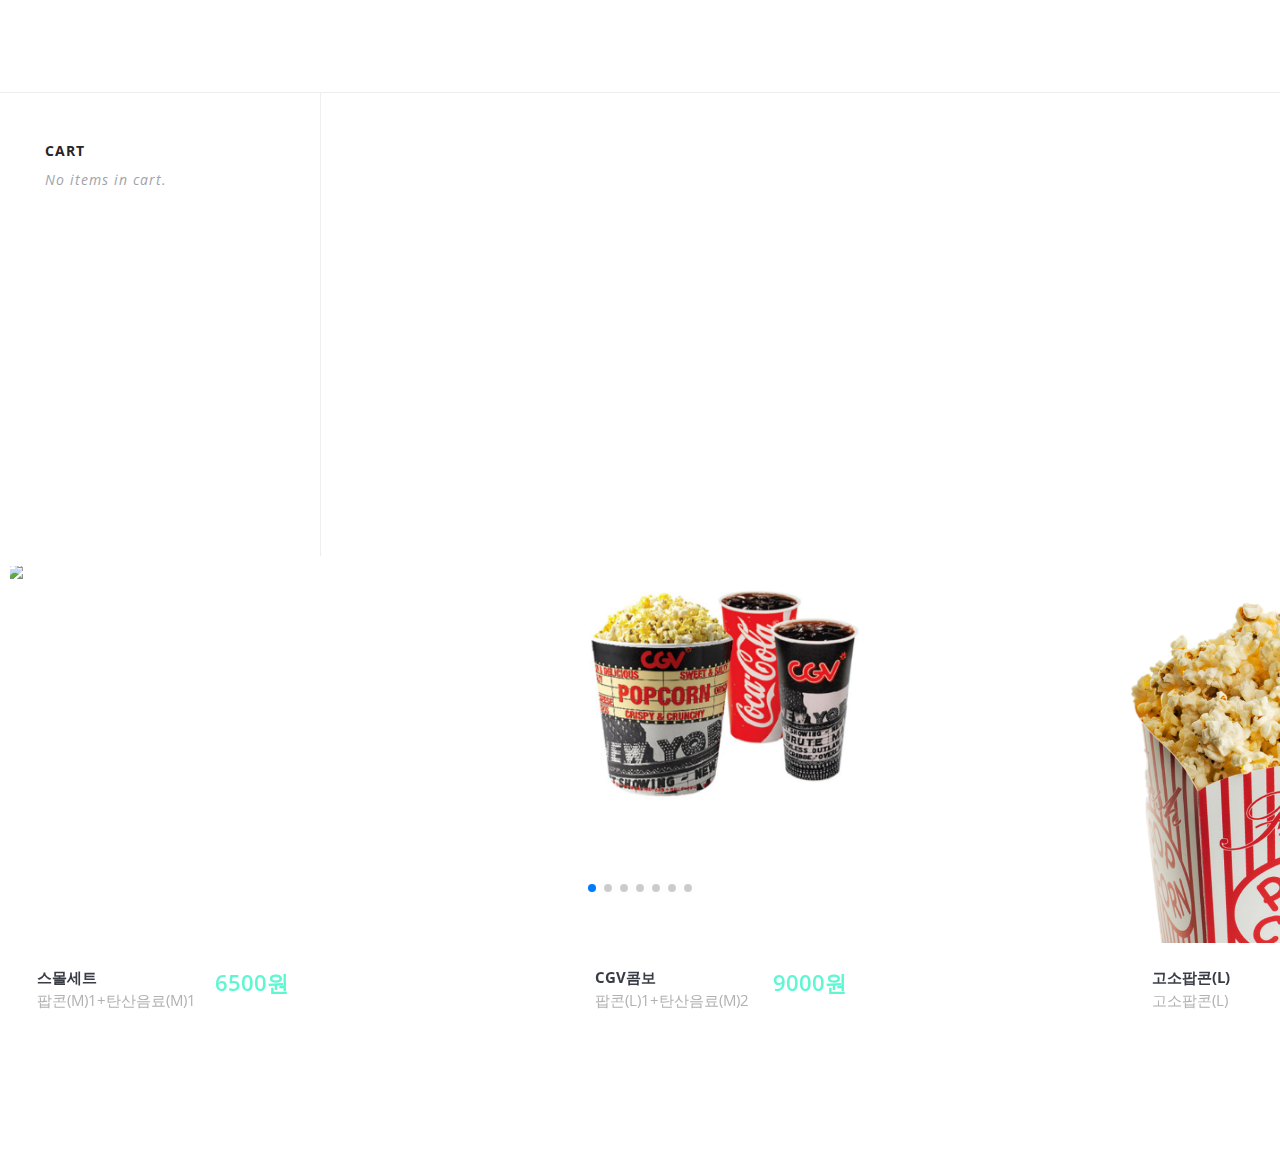
==== addTo.html @ 99742bc9 "no message" ====
<html lang="en">
<head>
    <meta charset="UTF-8">
    <meta http-equiv="X-UA-Compatible" content="IE=edge">
    <meta name="viewport" content="width=device-width, initial-scale=1.0">
    <title>Document</title>
    <script src="https://ajax.googleapis.com/ajax/libs/jquery/3.5.1/jquery.min.js"></script>
    <link rel="stylesheet" href="css/addTo.css">
    <script src="js/addTo.js"></script>
    <link
    rel="stylesheet"
    href="https://unpkg.com/swiper/swiper-bundle.min.css"
  />
  <link rel="stylesheet" href="css/modal.css">
  <link rel="stylesheet" href="css/tool.css">
  <link rel="stylesheet" href="css/test.css">
</head>
<body>
    
    <link href='https://fonts.googleapis.com/css?family=Open+Sans:400,600,700' rel='stylesheet' type='text/css'>
<div id="wrapper">
<div class="cart-icon-top">
</div>

<div class="cart-icon-bottom">
</div>





<div class="modal_open" id="checkout" >
    <div class="container">
        <div class="interior">
          <!-- <a class="btn" href="#open-modal">payment</a>     // 모달 -->
          <a class="btn" href="payment.php">payment</a>     
        </div>
      </div>
</div>



<div id="open-modal" class="modal-window">
    <div>
      <!-- <a href="#" title="Close" class="modal-close">Close</a> -->
        <!-- modal -->

        <!-- <div class="card">
            <img src="img/credit.png" width="250px" alt="">
             <div class="text">
               <div class="title">
                 확인 버튼을 누르면 결제가 완료됩니다
               </div>

               <div class="info">
                  상품정보, 가격정보 
            
               </div>
             </div>
     
             <div class="buttons">
                <a href="#" class="modal-close">Close</a>
               <div  class="button" OnClick="location.href ='index.html'">취소</div>
               <div class="button button-primary">확인</div>
             </div>
           </div>

           -->
        


      </div>
  </div>







<div id="header">	
	
</div>

<div id="sidebar">
	<h3>CART</h3>
    <div id="cart">
    	<span class="empty">No items in cart.</span>       
    </div>
    



    
   
</div>






<!-- <div id="grid-selector">
       <div id="grid-menu">
       	   View:
           <ul>           	   
               <li class="largeGrid"><a href=""></a></li>
               <li class="smallGrid"><a class="active" href=""></a></li>
           </ul>
       </div>
       
       Showing 1–9 of 48 results 
</div> -->



    <!-- Swiper -->
    <div class="swiper-container mySwiper">
        <div class="swiper-wrapper">
          <div class="swiper-slide">
              <!-- ////////////// -->
            <div class="product">
    	
                <div class="make3D">
                    <div class="product-front">
                        <div class="shadow"></div>
                        <img src="img/popcorn.png" alt="" />
                        <div class="image_overlay"></div>
                        <div class="add_to_cart">Add to cart</div>
                         
                        <div class="stats">        	
                            <div class="stats-container">
                                <span class="product_price">6500원</span>
                                <span class="product_name">스몰세트</span>    
                                <p>팝콘(M)1+탄산음료(M)1</p>                                            
                                <br>
                                <div class="product-options">
                                <strong>원산지</strong>
                                <span>옥수수: 미국산</span>
                              
                            </div>    
                                               
                            </div>                         
                        </div>
                    </div>
                    
                   
                </div>	
            </div>
          </div>

          <div class="swiper-slide">
            <div class="product">
    
                <div class="make3D">
                    <div class="product-front">
                        <div class="shadow"></div>
                        <img src="img/popcorn2.png" alt="" />
                        <div class="image_overlay"></div>
                        <div class="add_to_cart">Add to cart</div>
                        <!-- <div class="view_gallery">View gallery</div> -->
                        <div class="stats">        	
                            <div class="stats-container">
                                <span class="product_price">9000원</span>
                                <span class="product_name">CGV콤보</span>    
                                <p>팝콘(L)1+탄산음료(M)2</p>                                            
                                <br>
                            
                                <div class="product-options">
                                <strong>원산지</strong>
                                <span>옥수수: 미국산</span>
                                
                            </div>                       
                            </div>                         
                        </div>
                    </div>
                    
                 
                </div>	
            </div>
          </div>

          <div class="swiper-slide">
              
    <div class="product">
    
        <div class="make3D">        
            <div class="product-front">
                <div class="shadow"></div>
                <img src="img/popcorn3.png" alt="" />
                <div class="image_overlay"></div>
                <div class="add_to_cart">Add to cart</div>
                <!-- <div class="view_gallery">View gallery</div> -->
                <div class="stats">        	
                    <div class="stats-container">
                        <span class="product_price">5000원</span>
                        <span class="product_name">고소팝콘(L)</span>    
                        <p>고소팝콘(L)</p>                                            
                        <br>
                        <div class="product-options">
                        <strong>원산지</strong>
                        <span>옥수수: 미국산</span>
                      
                    </div>                       
                    </div>                         
                </div>
            </div>
            
             
        </div>	
    </div>
          </div>


          <div class="swiper-slide">
            <div class="product">
    
                <div class="make3D">        
                    <div class="product-front">
                        <div class="shadow"></div>
                        <img src="img/large.png" width="600px" alt="" />
                        <div class="image_overlay"></div>
                        <div class="add_to_cart">Add to cart</div>
                        <!-- <div class="view_gallery">View gallery</div> -->
                        <div class="stats">        	
                            <div class="stats-container">
                                <span class="product_price">5000원</span>
                                <span class="product_name">라지콤보</span>    
                                <p>고소팝콘(L)</p>                                            
                                <br>
                                <div class="product-options">
                                <strong>원산지</strong>
                                <span>옥수수: 미국산</span>
                              
                            </div>                       
                            </div>                         
                        </div>
                    </div>
                    
                     
                </div>	
            </div>
          </div>

          <div class="swiper-slide">
            <div class="product">
    
                <div class="make3D">        
                    <div class="product-front">
                        <div class="shadow"></div>
                        <img src="img/nacho.png" alt="" />
                        <div class="image_overlay"></div>
                        <div class="add_to_cart">Add to cart</div>
                        <!-- <div class="view_gallery">View gallery</div> -->
                        <div class="stats">        	
                            <div class="stats-container">
                                <span class="product_price">5000원</span>
                                <span class="product_name">칠리치즈나쵸</span>    
                                <p>고소팝콘(L)</p>                                            
                                <br>
                                <div class="product-options">
                                <strong>원산지</strong>
                                <span>옥수수: 미국산</span>
                              
                            </div>                       
                            </div>                         
                        </div>
                    </div>
                    
                     
                </div>	
            </div>
          </div>

          <div class="swiper-slide">
            <div class="product">
    
                <div class="make3D">        
                    <div class="product-front">
                        <div class="shadow"></div>
                        <img src="img/ika.png" alt="" />
                        <div class="image_overlay"></div>
                        <div class="add_to_cart">Add to cart</div>
                        <!-- <div class="view_gallery">View gallery</div> -->
                        <div class="stats">        	
                            <div class="stats-container">
                                <span class="product_price">5000원</span>
                                <span class="product_name">오징어</span>    
                                <p>고소팝콘(L)</p>                                            
                                <br>
                                <div class="product-options">
                                <strong>원산지</strong>
                                <span>옥수수: 미국산</span>
                              
                            </div>                       
                            </div>                         
                        </div>
                    </div>
                    
                     
                </div>	
            </div>
          </div>


          <div class="swiper-slide">

            <div class="product">
    
                <div class="make3D">        
                    <div class="product-front">
                        <div class="shadow"></div>
                        <img src="img/hotdog.png" alt="" />
                        <div class="image_overlay"></div>
                        <div class="add_to_cart">Add to cart</div>
                        <!-- <div class="view_gallery">View gallery</div> -->
                        <div class="stats">        	
                            <div class="stats-container">
                                <span class="product_price">5000원</span>
                                <span class="product_name">핫도그</span>    
                                <p>고소팝콘(L)</p>                                            
                                <br>
                                <div class="product-options">
                                <strong>원산지</strong>
                                <span>옥수수: 미국산</span>
                              
                            </div>                       
                            </div>                         
                        </div>
                    </div>
                    
                     
                </div>	
            </div>
          </div>





          <div class="swiper-slide">Slide 8</div>
          <div class="swiper-slide">Slide 9</div>
        </div>
        <div class="swiper-pagination"></div>
      </div>
  
      <!-- Swiper JS -->
      <script src="https://unpkg.com/swiper/swiper-bundle.min.js"></script>
  
      <!-- Initialize Swiper -->
      <script>
        var swiper = new Swiper(".mySwiper", {
          slidesPerView: 3,
          spaceBetween: 30,
          freeMode: true,
          pagination: {
            el: ".swiper-pagination",
            clickable: true,
          },
        });
      </script>



<!-- <script src="https://ajax.googleapis.com/ajax/libs/jquery/1.11.2/jquery.min.js"></script> -->
<!-- <script src="menu.js"></script> -->


</body>
</html>
---- css/addTo.css ----
/*	Reset & General
---------------------------------------------------------------------- */
* { margin: 0px; padding: 0px; }
body {
	font-family: "Open Sans", sans-serif; 
	overflow:hidden;	
}
#wrapper{
	overflow: hidden;
	height: 1153px;
	width: 1643px;
	background:#fff;
}
#header{
	height:92px; 
	/* background:#fff url("https://s3-us-west-2.amazonaws.com/s.cdpn.io/245657/header-icons.png") 1448px -2px no-repeat; */
	border-bottom:1px solid #eee;
}
#header ul{padding:33px 0 0 45px;}
#header li{
	list-style:none;
	float:left;
	margin-right:30px;	
}
#header li a{
	font-weight:700;
	color:#333;
	font-size:14px;	
	text-decoration:none;
	text-transform:uppercase;
	letter-spacing:1px;
}
#headerli a:hover{
	color:#000;
	cursor:pointer;
}
#grid-selector{
	height: 10px;
	width: 1291px;
	padding: 40px 0 40px 30px;
	float: left;
	color: #5d5f68;
	font-size: 14px;
}
#grid-menu{
	float:right;
	width:105px;
}
#grid-menu ul{
  width: 65px;
  float: right;
  position: relative;
  top: -1px;}
#grid-menu li{	 
	 float:right;
	 width:25px;
	 height:25px;
	 list-style:none;
}
#grid-menu li a{	 
  	 display:block;
	 width:25px;	
	 height:25px;
	 background: url("https://s3-us-west-2.amazonaws.com/s.cdpn.io/245657/grid-menu.png") 0 0  no-repeat;
}
#grid-menu li.smallGrid{margin-right:7px;}
#grid-menu li.smallGrid a{background-position:0 -33px;}
#grid-menu li.largeGrid a{background-position:-37px 0;}

#grid-menu li.smallGrid a.active{background-position:0 0;}
#grid-menu li.largeGrid a.active{background-position:-37px -33px;}
 

#grid{	
	width: 1335px;
	position: absolute;
	left: 340px;
	height: 1200px;
	top: 180px;
}
#sidebar{
	float:left;
	background:#fff;
	
	width:275px;	
	padding:13px 0 0 45px;
	height:450px;
	border-right:1px solid #eee;
}
#sidebar h3{
	color:#262626;
	text-transform:uppercase;
	font-size:14px;
	font-weight:700;
	padding:35px 0 10px 0;
	letter-spacing:1px;
	clear:both;
}
#cart{padding:0px;}
#cart .empty{
	font-style:italic;
	color:#a0a3ab;
	font-size:14px;
	letter-spacing:1px;	
}
#sidebar .checklist{
	padding:0;
}

.checklist ul li{	
	font-size:14px;
	font-weight:400;
	list-style:none;
	padding: 7px 0 7px 23px;
}
.checklist li span{
	float:left;
	width:11px;
	height:11px;
	margin-left:-23px;
	margin-top:4px;
	border: 1px solid #d1d3d7;
	position:relative;	
}
.sizes li span, .categories .sizes li{
	-webkit-transition: all 300ms ease-out;
	   -moz-transition: all 300ms ease-out;
	    -ms-transition: all 300ms ease-out;
	     -o-transition: all 300ms ease-out;
	        transition: all 300ms ease-out;
}
.checklist li a{
	color:#676a74;
	text-decoration:none;	
	-webkit-transition: all 300ms ease-out;
	   -moz-transition: all 300ms ease-out;
	    -ms-transition: all 300ms ease-out;
	     -o-transition: all 300ms ease-out;
	        transition: all 300ms ease-out;
}
.checklist li a:hover{	
	color:#222;
	-webkit-transition: all 300ms ease-out;
	   -moz-transition: all 300ms ease-out;
	    -ms-transition: all 300ms ease-out;
	     -o-transition: all 300ms ease-out;
	        transition: all 300ms ease-out;
}
.checklist a:hover span{ 	
	border-color:#a6aab3;	
}
.sizes a:hover span, .categories a:hover span{	
	border-color:#a6aab3;
	-webkit-transition: all 300ms ease-out;
	   -moz-transition: all 300ms ease-out;
	    -ms-transition: all 300ms ease-out;
	     -o-transition: all 300ms ease-out;
	        transition: all 300ms ease-out;
}
.checklist a span span{border:none;margin:0;float:none; position:absolute;top:0;left:0;}
.checklist a .x{
	display:block;
	width:0;	 
	height:2px;
	background:#5ff7d2;
	top:6px;
	left:2px;	
	-ms-transform: rotate(45deg); 
   	-webkit-transform: rotate(45deg); 
    transform: rotate(45deg);	
	-webkit-transition: all 50ms ease-out;
}
.checklist a .x.animate{
	width:4px;
	-webkit-transition: all 100ms ease-in;
	   -moz-transition: all 100ms ease-in;
	    -ms-transition: all 100ms ease-in;
	     -o-transition: all 100ms ease-in;
	        transition: all 100ms ease-in;
}
.checklist a .y{
	display:block;
	width:0px; 
	height:2px;
	background:#5ff7d2;
	top:4px;
	left:3px;	
	-ms-transform: rotate(13deg); 
   	-webkit-transform: rotate(135deg); 
    transform: rotate(135deg);	
	-webkit-transition: all 50ms ease-out;
}
.checklist a .y.animate{
	width:8px;
	-webkit-transition: all 100ms ease-out;
	   -moz-transition: all 100ms ease-out;
	    -ms-transition: all 100ms ease-out;
	     -o-transition: all 100ms ease-out;
	        transition: all 100ms ease-out;
}
.checklist .checked span{
	border-color:#8d939f;
}
.colors ul, .sizes ul{
	float:left; width:130px;	
}
.colors ul li{padding-left:21px;}
.colors a span{
	border:none;
	position:relative;
	border-radius:100%;
	background-color:#eae3d3;
	width:13px;
	height:13px;
	margin-left:-20px;
}
.colors a:hover span{
	width:15px;
	height:15px;
	margin-top:3px;
	margin-left:-21px;
}
#sidebar img{margin-top:6px;}

.product{
    position: relative;
    perspective: 800px;
    width:306px;
    height:471px;
    transform-style: preserve-3d;
    transition: transform 5s;
	float:left; 
	margin-right: 23px;
	-webkit-transition: width 500ms ease-in-out;
	   -moz-transition: width 500ms ease-in-out;
		-ms-transition: width 500ms ease-in-out;
		 -o-transition: width 500ms ease-in-out;
 		    transition: width 500ms ease-in-out;
}
.product-front img{width:100%;}
.product-front, .product-back{
	width:315px;
	height:480px;
	background:#fff;
	position:absolute;
	left:-5px;
	top:-5px;
	-webkit-transition: all 100ms ease-out; 
       -moz-transition: all 100ms ease-out; 
         -o-transition: all 100ms ease-out; 
            transition: all 100ms ease-out; 
}
.product-back{
	display:none;
	transform: rotateY( 180deg );
}
.make3D.animate .product-back,
.make3D.animate .product-front,
div.large .product-back{
	top:0px;
	left:0px;
	-webkit-transition: all 100ms ease-out; 
       -moz-transition: all 100ms ease-out; 
         -o-transition: all 100ms ease-out; 
            transition: all 100ms ease-out; 
}
.make3D{
	width:305px;
	height:470px;
	position:absolute;    
	top:10px;
	left:10px;	
	overflow:hidden;
    transform-style: preserve-3d;
	-webkit-transition:  100ms ease-out; 
       -moz-transition:  100ms ease-out; 
         -o-transition:  100ms ease-out; 
            transition:  100ms ease-out;
}
div.make3D.flip-10{
	 -webkit-transform: rotateY( -10deg );
         -moz-transform: rotateY( -10deg );
           -o-transform: rotateY( -10deg );
              transform: rotateY( -10deg );
			   transition:  50ms ease-out; 			
}
div.make3D.flip90{
	 -webkit-transform: rotateY( 90deg );
         -moz-transform: rotateY( 90deg );
           -o-transform: rotateY( 90deg );
              transform: rotateY( 90deg );
			   transition:  100ms ease-in; 			
}
div.make3D.flip190{
	 -webkit-transform: rotateY( 190deg );
         -moz-transform: rotateY( 190deg );
           -o-transform: rotateY( 190deg );
              transform: rotateY( 190deg );
			   transition:  100ms ease-out; 			
}
div.make3D.flip180{
	 -webkit-transform: rotateY( 180deg );
         -moz-transform: rotateY( 180deg );
           -o-transform: rotateY( 180deg );
              transform: rotateY( 180deg );
			   transition:  150ms ease-out; 			
}
.make3D.animate{
	top:5px;
	left:5px;
	width:315px;
	height:480px;
	box-shadow:0px 5px 31px -1px rgba(0, 0, 0, 0.15);
	-webkit-transition:  100ms ease-out; 
       -moz-transition:  100ms ease-out; 
         -o-transition:  100ms ease-out; 
            transition:  100ms ease-out; 
}
div.large .make3D{
	top:0;
	left:0;
	width:315px;
	height:480px;
	-webkit-transition:  300ms ease-out; 
       -moz-transition:  300ms ease-out; 
         -o-transition:  300ms ease-out; 
            transition:  300ms ease-out; 
}
.large div.make3D{box-shadow:0px 5px 31px -1px rgba(0, 0, 0, 0);}
.large div.flip-back{display:none;}
.stats-container{
	background:#fff;	
	position:absolute;
	top:382px;
	left:0;
	width: 252px;
	height: 300px;
	padding: 24px 40px 35px 32px;
	-webkit-transition: all 200ms ease-out; 
       -moz-transition: all 200ms ease-out; 
         -o-transition: all 200ms ease-out; 
            transition: all 200ms ease-out;
}
.make3D.animate .stats-container{
	top:265px;
	-webkit-transition: all 200ms ease-out; 
       -moz-transition: all 200ms ease-out; 
         -o-transition: all 200ms ease-out; 
            transition: all 200ms ease-out; 
}
.stats-container .product_name{
	font-size: 15px;
    color: #393c45;
    font-weight: 700;
}
.stats-container p{
	font-size:15px;
	color:#b1b1b3;	
	padding:2px 0 20px 0;
}
.stats-container .product_price{
	float:right;
	color:#5ff7d2;
	font-size:22px;
	font-weight:600;
}
.image_overlay{
	position:absolute;
	top:0;
	left:0; 
	width:100%;
	height:100%;
	background:#5ff7d2;
	opacity:0;	
}
.make3D.animate .image_overlay{
	opacity:0.7;	
	-webkit-transition: all 200ms ease-out; 
       -moz-transition: all 200ms ease-out; 
         -o-transition: all 200ms ease-out; 
            transition: all 200ms ease-out; 
}
.product-options{
	padding:0;
}
.product-options strong{
	font-weight:700;
	color:#393c45;
	font-size:14px;
}
.product-options span{	
	color:#969699;
	font-size:14px;
	display:block;
	margin-bottom:8px;
}
.add_to_cart{	
	position:absolute;
	top:80px;
	left:50%;
	width:152px;
	font-size:15px;
	margin-left:-78px;
	border:2px solid #fff;
	color:#fff;	
	text-align:center;
	text-transform:uppercase;
	font-weight:700;
	padding:10px 0;	
	opacity:0;
	-webkit-transition: all 200ms ease-out; 
       -moz-transition: all 200ms ease-out; 
         -o-transition: all 200ms ease-out; 
            transition: all 200ms ease-out; 
}
.add_to_cart:hover{	
	background:#fff;
	color:#5ff7d2;
	cursor:pointer;

}
.make3D.animate .add_to_cart{
	opacity:1;	
	-webkit-transition: all 200ms ease-out; 
       -moz-transition: all 200ms ease-out; 
         -o-transition: all 200ms ease-out; 
            transition: all 200ms ease-out; 		
}
.view_gallery{	
	position:absolute;
	top:144px;
	left:50%;
	width:152px;
	font-size:15px;
	margin-left:-78px;
	border:2px solid #fff;
	color:#fff;	
	text-align:center;
	text-transform:uppercase;
	font-weight:700;
	padding:10px 0;	
	opacity:0;
	-webkit-transition: all 200ms ease-out; 
       -moz-transition: all 200ms ease-out; 
         -o-transition: all 200ms ease-out; 
            transition: all 200ms ease-out; 
}
.view_gallery:hover{	
	background:#fff;
	color:#5ff7d2;
	cursor:pointer;

}
.make3D.animate .view_gallery{
	opacity:1;	
	-webkit-transition: all 200ms ease-out; 
       -moz-transition: all 200ms ease-out; 
         -o-transition: all 200ms ease-out; 
            transition: all 200ms ease-out; 		
}
div.colors div{
	margin-top:3px;
	width:15px; 
	height:15px; 	
	margin-right:5px;
	float:left;
}
div.colors div span{
	width:15px; 
	height:15px; 
	display:block;
	border-radius:50%;
}
div.colors div span:hover{
	width:17px;
	height:17px;
	margin:-1px 0 0 -1px;
}
div.c-blue span{background:#6e8cd5;}
div.c-red span{background:#f56060;}
div.c-green span{background:#44c28d;}
div.c-white span{
	background:#fff;
	width:14px;
	height:14px; 
	border:1px solid #e8e9eb;
}
div.shadow{
	width:335px;height:520px;
	opacity:0;
	position:absolute;
	top:0;
	left:0;
	z-index:3;
	display:none;
	background: -webkit-linear-gradient(left,rgba(0,0,0,0.1),rgba(0,0,0,0.2));
    background: -o-linear-gradient(right,rgba(0,0,0,0.1),rgba(0,0,0,0.2)); 
    background: -moz-linear-gradient(right,rgba(0,0,0,0.1),rgba(0,0,0,0.2)); 
    background: linear-gradient(to right, rgba(0,0,0,0.1), rgba(0,0,0,0.2)); 
}
.product-back div.shadow{
	z-index:10;
	opacity:1;
	background: -webkit-linear-gradient(left,rgba(0,0,0,0.2),rgba(0,0,0,0.1));
    background: -o-linear-gradient(right,rgba(0,0,0,0.2),rgba(0,0,0,0.1)); 
    background: -moz-linear-gradient(right,rgba(0,0,0,0.2),rgba(0,0,0,0.1)); 
    background: linear-gradient(to right, rgba(0,0,0,0.2), rgba(0,0,0,0.1)); 
}
.flip-back{
	position:absolute;
	top:20px;
	right:20px;
	width:30px;
	height:30px;
	cursor:pointer;
}
.cx, .cy{
	background:#d2d5dc;
	position:absolute;
	width:0px;
	top:15px;
	right:15px;
	height:3px;
	-webkit-transition: all 250ms ease-in-out;
	   -moz-transition: all 250ms ease-in-out;
		-ms-transition: all 250ms ease-in-out;
		 -o-transition: all 250ms ease-in-out;
			transition: all 250ms ease-in-out;
}
.flip-back:hover .cx, .flip-back:hover .cy{
	background:#979ca7;
	-webkit-transition: all 250ms ease-in-out;
	   -moz-transition: all 250ms ease-in-out;
		-ms-transition: all 250ms ease-in-out;
		 -o-transition: all 250ms ease-in-out;
			transition: all 250ms ease-in-out;
}
.cx.s1, .cy.s1{	
	right:0;	
	width:30px;	
	-webkit-transition: all 100ms ease-out;
	   -moz-transition: all 100ms ease-out;
		-ms-transition: all 100ms ease-out;
		 -o-transition: all 100ms ease-out;
			transition: all 100ms ease-out;
}
.cy.s2{	
	-ms-transform: rotate(50deg); 
	-webkit-transform: rotate(50deg); 
	transform: rotate(50deg);		 
	-webkit-transition: all 100ms ease-out;
	   -moz-transition: all 100ms ease-out;
		-ms-transition: all 100ms ease-out;
		 -o-transition: all 100ms ease-out;
			transition: all 100ms ease-out;
}
.cy.s3{	
	-ms-transform: rotate(45deg); 
	-webkit-transform: rotate(45deg); 
	transform: rotate(45deg);		 
	-webkit-transition: all 100ms ease-out;
	   -moz-transition: all 100ms ease-out;
		-ms-transition: all 100ms ease-out;
		 -o-transition: all 100ms ease-out;
			transition: all 100ms ease-out;
}
.cx.s1{	
	right:0;	
	width:30px;	
	-webkit-transition: all 100ms ease-out;
	   -moz-transition: all 100ms ease-out;
		-ms-transition: all 100ms ease-out;
		 -o-transition: all 100ms ease-out;
			transition: all 100ms ease-out;
}
.cx.s2{	
	-ms-transform: rotate(140deg); 
	-webkit-transform: rotate(140deg); 
	transform: rotate(140deg);		 
	-webkit-transition: all 100ms ease-out;
	   -moz-transition: all 100ms ease-out;
		-ms-transition: all 100ease-out;
		 -o-transition: all 100ms ease-out;
			transition: all 100ms ease-out;
}
.cx.s3{	
	-ms-transform: rotate(135deg); 
	-webkit-transform: rotate(135deg); 
	transform: rotate(135deg);		 
	-webkit-transition: all 100ease-out;
	   -moz-transition: all 100ms ease-out;
		-ms-transition: all 100ms ease-out;
		 -o-transition: all 100ms ease-out;
			transition: all 100ms ease-out;
}
.carousel{
	width:315px;
	height:500px;
	overflow:hidden;
	position:relative;
}
.carousel ul{
	position:absolute;
	top:0;
	left:0;
}
.carousel li{
	width:315px;
	height:500px;
	float:left;
	overflow:hidden;	
}
.carousel img{
	margin-top: -22px;
	width: 110%;
}
.arrows-perspective{
	width:315px;
	height:55px;
	position: absolute;
	top: 218px;
	transform-style: preserve-3d;
    transition: transform 5s;
	perspective: 335px;
}
.carouselPrev, .carouselNext{
	width: 50px;
	height: 55px;
	background: #ccc;
	position: absolute;	
	top:0;
	transition: all 200ms ease-out; 
	opacity:0.9;
	cursor:pointer;
}
.carouselNext{
	top:0;
	right: -26px;
	-webkit-transform: rotateY( -117deg );
         -moz-transform: rotateY( -117deg );
           -o-transform: rotateY( -117deg );
              transform: rotateY( -117deg );
			  transition: all 200ms ease-out; 			

}
.carouselNext.visible{
		right:0;
		opacity:0.8;
		background: #fff;
		-webkit-transform: rotateY( 0deg );
         -moz-transform: rotateY( 0deg );
           -o-transform: rotateY( 0deg );
              transform: rotateY( 0deg );
			  transition: all 200ms ease-out; 
}
.carouselPrev{		
	left:-26px;
	top:0;
	-webkit-transform: rotateY( 117deg );
         -moz-transform: rotateY( 117deg );
           -o-transform: rotateY( 117deg );
              transform: rotateY( 117deg );
			  transition: all 200ms ease-out; 

}
.carouselPrev.visible{
		left:0;
		opacity:0.8;
		background: #fff;
		-webkit-transform: rotateY( 0deg );
         -moz-transform: rotateY( 0deg );
           -o-transform: rotateY( 0deg );
              transform: rotateY( 0deg );
			  transition: all 200ms ease-out; 
}
.carousel .x, .carousel .y{
	height:2px;
	width:15px;
	background:#5ff7d2;
	position:absolute;
	top:31px;
	left:17px;
	-ms-transform: rotate(45deg); 
	-webkit-transform: rotate(45deg); 
	transform: rotate(45deg);	
}
.carousel .x{
	-ms-transform: rotate(135deg); 	
	-webkit-transform: rotate(135deg); 
	transform: rotate(135deg);		
	top:21px;
}
.carousel .carouselNext .x{
	-ms-transform: rotate(45deg); 	
	-webkit-transform: rotate(45deg); 
	transform: rotate(45deg);		
}
.carousel .carouselNext .y{
	-ms-transform: rotate(135deg); 	
	-webkit-transform: rotate(135deg); 
	transform: rotate(135deg);		
}
div.floating-cart{
	position:absolute;
	top:0;
	left:0; 
	width:315px;	
	height:480px;
	background:#fff;
	z-index:200;
	overflow:hidden;
	box-shadow:0px 5px 31px -1px rgba(0, 0, 0, 0.15);
	display:none;
}

div.floating-cart .stats-container{display:none;}
div.floating-cart .product-front{width:100%; top:0; left:0;}
div.floating-cart.moveToCart{
	left: 75px !important;
	top: 55px !important;
	width: 47px;
	height: 47px;	
	-webkit-transition: all 800ms ease-in-out;
	   -moz-transition: all 800ms ease-in-out;
		-ms-transition: all 800ms ease-in-out;
		 -o-transition: all 800ms ease-in-out;
 		    transition: all 800ms ease-in-out; 
}
body.MakeFloatingCart div.floating-cart.moveToCart{	
	left: 90px !important;
	top: 140px !important;
	width: 21px;
	height: 22px;
	box-shadow:0px 5px 31px -1px rgba(0, 0, 0, 0);
	-webkit-transition: all 200ms ease-out;
	   -moz-transition: all 200ms ease-out;
		-ms-transition: all 200ms ease-out;
		 -o-transition: all 200ms ease-out;
 		    transition: all 200ms ease-out;
}
div.cart-icon-top{
	position:absolute;
	background:#fff url("https://s3-us-west-2.amazonaws.com/s.cdpn.io/245657/cart.png") 0 -3px no-repeat;
	margin:0;
	width:21px;
	height:3px;
	z-index:1;
	top: 140px;
	left: 90px;
}
div.cart-icon-bottom{
	position:absolute;
	background:#fff url("https://s3-us-west-2.amazonaws.com/s.cdpn.io/245657/cart.png") 0 -3px no-repeat;
	margin:0;
	width:21px;
	height:19px;
	z-index:1;
	top: 143px;
	left: 90px;
}
body.MakeFloatingCart div.cart-icon-top{z-index:30;}
body.MakeFloatingCart div.cart-icon-bottom{z-index:300;}	
.cart-item{	
	padding: 11px 0 5px 110px;
	height: 62px;
	width: 210px;
	margin-left: -45px;
	position:relative;
	background:#fff;
	-webkit-transition: all 1000ms ease-out;
	   -moz-transition: all 1000ms ease-out;
		-ms-transition: all 1000ms ease-out;
		 -o-transition: all 1000ms ease-out;
 		    transition: all 1000ms ease-out;
}
.cart-item.flash{background:#fffeb0;}
.cart-item-border{
	position:absolute;
	bottom:0;
	left:45px;
	background:#edeff0;
	height: 1px;
	width: 230px;
}
.cart-item .img-wrap{
	width:50px; 
	height:50px; 
	overflow:hidden;
	border:1px solid #edeff0;
	float:left;
	margin-left:-65px;	
}
.cart-item img{width:100%; position:relative;top:-10px;}
.cart-item strong{color:#5ff7d2; font-size:16px;}
.cart-item span{
	color: #393c45;
    display: block;
    font-size: 14px;
 }

.cart-item .delete-item{
	background:url("https://s3-us-west-2.amazonaws.com/s.cdpn.io/245657/delete-item.png") 0 0 no-repeat;
	width:15px;
	height:15px;
	float:right;
	margin-right:18px;
	display:none;
}
.cart-item:hover .delete-item{display:block;cursor:pointer}


#info{
	position: absolute;
	top: 20px;
	left: 676px;
	text-align: center;
	width: 413px;

}
#info p{font-size:15px; padding:3px;color:#b1b1b3}
#info a{text-decoration:none;} 
#checkout{
	border: 2px solid;
	font-size: 13px;
	font-weight: 700;
	padding: 3px 9px;
	position: absolute;
	top: 137px;
	left: 181px;
	/* color: #5ff7d2; */
	display:none;
}

.product.large{
	width:639px;
	margin-bottom:25px;
	overflow:hidden;
	-webkit-transition: all 500ms ease-in-out;
	   -moz-transition: all 500ms ease-in-out;
		-ms-transition: all 500ms ease-in-out;
		 -o-transition: all 500ms ease-in-out;
 		    transition: all 500ms ease-in-out;
}




/* ---------------- */
.floating-image-large{
	position:absolute;
	top:0;
	left:0;
	width:100%;
}
.info-large{
	  display:none;
	  position: absolute;
	  top: 0;
	  left: 0px;
	  padding: 42px;
	  width: 245px;
	  height: 395px;
	  -webkit-transition: all 500ms ease-out;
	   -moz-transition: all 300ms ease-out;
		-ms-transition: all 300ms ease-out;
		 -o-transition: all 300ms ease-out;
 		    transition: all 300ms ease-out;
}
.large .info-large{
	left: 310px;
	-webkit-transition: all 300ms ease-out;
	   -moz-transition: all 300ms ease-out;
		-ms-transition: all 300ms ease-out;
		 -o-transition: all 300ms ease-out;
 		    transition: all 300ms ease-out;
}

.info-large h4{
	text-transform:uppercase;
	font-size:28px;
	color:#000;
	font-weight:400;
	padding:0;
}
div.sku{
	  font-weight: 700;
	  color: #d0d0d0;
	  font-size: 12px;
	  padding-top: 11px;
}
div.sku strong{
	color:#000;
}
.price-big{
	font-size: 34px;
    font-weight: 600;
    color: #5ff7d2;
    margin-top: 21px;
}
.price-big span{
	color:#d0d0d0;
	font-weight:400;
	text-decoration:line-through;
}

.add-cart-large{
	  border: 3px solid #000;
	  font-size: 17px;
	  background: #fff;
	  text-transform: uppercase;
	  font-weight: 700;
	  padding: 10px;
	  font-family: "Open Sans", sans-serif;
	  width: 246px;
	  margin-top: 38px;	
	  -webkit-transition: all 200ms ease-out;
	   -moz-transition: all 200ms ease-out;
		-ms-transition: all 200ms ease-out;
		 -o-transition: all 200ms ease-out;
 		    transition: all 200ms ease-out;
}
.add-cart-large:hover{
	color: #5ff7d2;
	border-color:#5ff7d2;
	-webkit-transition: all 200ms ease-out;
	   -moz-transition: all 200ms ease-out;
		-ms-transition: all 200ms ease-out;
		 -o-transition: all 200ms ease-out;
 		    transition: all 200ms ease-out;
			cursor:pointer;
}
.info-large h3{
    letter-spacing: 1px;
    color: #262626;
    text-transform: uppercase;
    font-size: 14px;
	clear:left;
	margin-top:20px;
    font-weight: 700;
	margin-bottom:3px;
}


.colors-large{
	margin-bottom:38px;
}
.colors-large li{
	float:left;
	list-style:none;
	margin-right:7px;
	width:16px;
	height:16px;
}
.colors-large li a{
	float:left;
	width:16px;
	height:16px;
	border-radius:50%;
}
.colors-large li a:hover{
	width:19px;
	height:19px;
	position:relative;
	top:-1px;
	left:-1px;
}

.sizes-large{
}
.sizes-large span{
	font-weight:600;
	color:#b0b0b0;
}
.sizes-large span:hover{color:#000;cursor:pointer;}

.product.large:hover{
	box-shadow:0px 5px 31px -1px rgba(0, 0, 0, 0.15);	
}
---- css/modal.css ----
.modal-window {
  position: fixed;
  /* background-color: rgba(255, 255, 255, 0.25); */
  top: 0;
  right: 0; 
  bottom: 0;
  left: 0;
  z-index: 999;
  visibility: hidden;
  opacity: 0;
  pointer-events: none;
  -webkit-transition: all 0.3s;
  transition: all 0.3s;
}

.modal-window:target {
  visibility: visible;
  opacity: 1;
  pointer-events: auto;
}


/* ///////////////////////////////////////////////// */
.modal-window > div {    
  
  width: 400px;
  position: absolute;
  top: 50%;
  left: 50%;
  -webkit-transform: translate(-50%, -50%);
          transform: translate(-50%, -50%);
  /* border: 3px solid; */

  /* padding: 9em; */
  /* background: linen; */
  
}

.modal-window header {
  font-weight: bold;
}

.modal-window h1 {
  font-size: 150%;
  margin: 0 0 15px;
}

.modal-close {
  color: #aaa;
  line-height: 50px;
  font-size: 120%;
  position: absolute;
  right: 0;
  text-align: center;
  top: 0;
  width: 70px;
  text-decoration: none;
}

.modal-close:hover {
  color: black;
}

/* Demo Styles */
/* html,
body {
  height: 100%;
} */

/* html {
  font-size: 18px;
  line-height: 1.4;
} */

/* body {
  font-family: apple-system, BlinkMacSystemFont, "Segoe UI", Roboto,
 Oxygen-Sans, Ubuntu, Cantarell, "Helvetica Neue", sans-serif;
  font-weight: 600;
  background-image: -webkit-gradient(linear, left top, right top, color-stop(0, #7f53ac), to(#657ced));
  background-image: linear-gradient(to right, #7f53ac 0, #657ced 100%);
  color: black;
} */

a {
  color: inherit;
}

/* .container {
  display: -ms-grid;
  display: grid;
  -webkit-box-pack: center;
      -ms-flex-pack: center;
          justify-content: center;
  -webkit-box-align: center;
      -ms-flex-align: center;
          align-items: center;
  height: 3vh;
} */

/* .modal-window > div {
  border-radius: 1rem;
}

.modal-window div:not(:last-of-type) {
  margin-bottom: 15px;
} */

.btn {
  background-color: white;
  /* padding: 1em 1.5em; */
  border-radius: 1rem;
  text-decoration: none;
}

.btn i {
  padding-right: 0.3em;
}
---- css/tool.css ----
@import url("https://fonts.googleapis.com/css2?family=Source+Sans+Pro:wght@400;700&display=swap");

.card {
  align-items: center;
  background-color: #fff;
  border-radius: 20px;
  box-shadow: 0 0.4px 3.6px rgba(0, 0, 0, 0.004),
    0 1px 8.5px rgba(0, 0, 0, 0.01), 0 1.9px 15.7px rgba(0, 0, 0, 0.019),
    0 3.4px 28.2px rgba(0, 0, 0, 0.03), 0 6.3px 54.4px rgba(0, 0, 0, 0.047),
    0 15px 137px rgba(0, 0, 0, 0.07);
  display: flex;
  flex-direction: column;
  position: relative;
  /* width: 336px; */
}
.top {
  background-color: #eee;
  border-radius: 20px;
  margin: 16px 0;
  width: 260px;
}
.text {
  box-sizing: border-box;
  padding: 0 20px 20px;
  width: 100%;
}
.title {
  align-items: center;
  display: flex;
  font-size: 20px;
  font-weight: bold;
  margin-bottom: 4px;
  position: relative;
}
.tooltip {
  font-size: 16px;
  font-weight: normal;
  margin-top: 2px;
  position: relative;
}
.tooltip:hover {
  cursor: help;
}
.tooltip-spacing {
  height: 20px;
  margin: 8px;
  position: relative;
  width: 20px;
}
.tooltip-bg1 {
  background-color: #000;
  border-radius: 10px;
  content: " ";
  display: flex;
  height: 20px;
  position: absolute;
  top: 0;
  width: 20px;
}
.tooltip-bg2 {
  background-color: #fff;
  border-radius: 8px;
  content: " ";
  display: flex;
  height: 16px;
  left: 2px;
  position: absolute;
  top: 2px;
  width: 16px;
}
.tooltip-text {
  font-size: 14px;
  font-weight: bold;
  line-height: 20px;
  position: relative;
  text-align: center;
  width: 20px;
}
.info {
  color: #64686b;
}
.popup-bg {
  filter: drop-shadow(0 3px 6px rgba(0, 0, 0, 0.16))
    drop-shadow(0 3px 6px rgba(0, 0, 0, 0.23));
  position: absolute;
  top: -126px;
}
.popup-outline {
  position: absolute;
  top: -126px;
}
.popup-text {
  border-radius: 12px;
  box-sizing: border-box;
  color: #fff;
  font-size: 16px;
  font-weight: normal;
  left: 8px;
  opacity: 0;
  padding: 12px 16px;
  position: absolute;
  top: -117px;
  transition: opacity 240ms 120ms cubic-bezier(0.4, 0, 0.2, 1);
  width: 292px;
}
.tooltip:hover ~ .popup-text {
  display: block;
}
.popup-bg {
  opacity: 0;
  transition: opacity 240ms 120ms cubic-bezier(0.4, 0, 0.2, 1);
}
.popup-outline-left {
  stroke-dasharray: 0 426px;
  stroke-dashoffset: 1px;
  transition: stroke-dasharray 300ms cubic-bezier(0.4, 0, 0.2, 1);
}
.popup-outline-right {
  stroke-dasharray: 352px 352px;
  stroke-dashoffset: -352px;
  transition: stroke-dashoffset 300ms cubic-bezier(0.4, 0, 0.2, 1);
}
.tooltip:hover ~ .popup-text {
  opacity: 1;
}
.tooltip:hover ~ .popup-bg {
  opacity: 1;
  transition: opacity 240ms 120ms cubic-bezier(0.4, 0, 0.2, 1);
}
.tooltip:hover ~ .popup-outline .popup-outline-left {
  stroke-dasharray: 426px 426px;
  transition: stroke-dasharray 300ms cubic-bezier(0.4, 0, 0.2, 1);
}
.tooltip:hover ~ .popup-outline .popup-outline-right {
  stroke-dashoffset: 0;
  transition: stroke-dashoffset 300ms cubic-bezier(0.4, 0, 0.2, 1);
}

.buttons {
  display: flex;
  margin-top: 8px;
  width: 100%;
}
.button {
  align-items: center;
  background: #edf1f7;
  border-radius: 10px;
  cursor: pointer;
  display: flex;
  height: 50px;
  justify-content: center;
  margin: 0 5px 28px 20px;
  width: 100%;
}

.button:last-child {
  margin: 0 20px 20px 5px;
}

.button-primary {
  background-color: #0060f6;
  color: #fff;
}
---- css/test.css ----
body {
  background: #eee;
  margin: 0;
  padding: 0;
  overflow-x: hidden;
}

.clearfix {
  content: "";
  display: table;
  clear: both;
}

#site-header, #site-footer {
  background: #fff;
}

#site-footer {
  margin: 30px 0 0 0;
}

#site-footer {
  padding: 40px;
}

#site-footer h1 {
  background: #fcfcfc;
  border: 1px solid #ccc;
  border-style: none none solid none;
  font-size: 28px;
  font-weight: 300;
  margin: -50px 0 7px -40px;

  text-align: center;
}

.left {
  float: left;
}

.right {
  float: right;
}
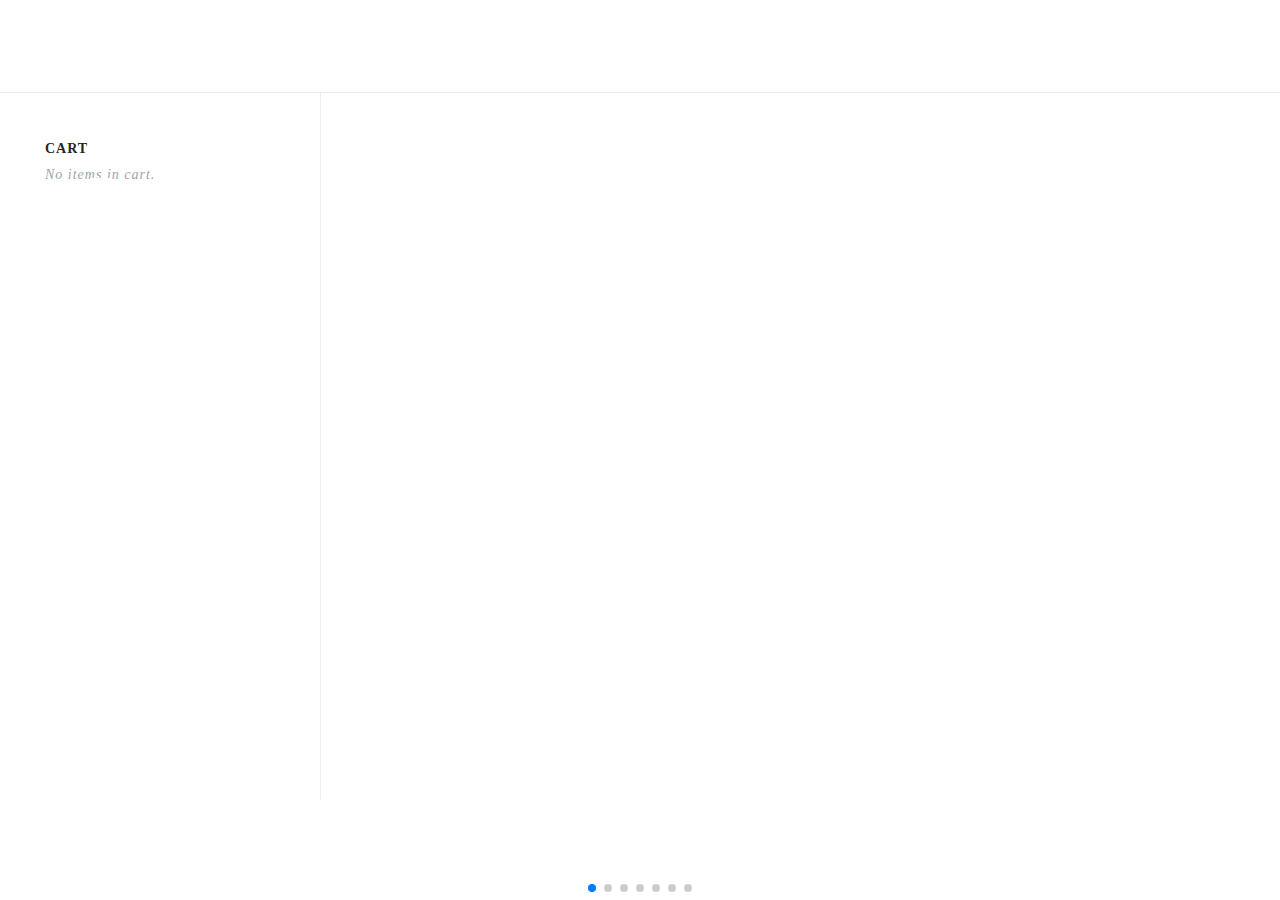
==== commit 40434402: "no message" ====
--- a/addTo.html
+++ b/addTo.html
@@ -13,7 +13,7 @@
   />
   <link rel="stylesheet" href="css/modal.css">
   <link rel="stylesheet" href="css/tool.css">
-  <link rel="stylesheet" href="css/test.css">
+  
 </head>
 <body>
     
@@ -28,12 +28,10 @@
 
 
 
-
 <div class="modal_open" id="checkout" >
     <div class="container">
         <div class="interior">
-          <!-- <a class="btn" href="#open-modal">payment</a>     // 모달 -->
-          <a class="btn" href="payment.php">payment</a>     
+          <a class="btn" href="#open-modal">payment</a>
         </div>
       </div>
 </div>
@@ -45,7 +43,7 @@
       <!-- <a href="#" title="Close" class="modal-close">Close</a> -->
         <!-- modal -->
 
-        <!-- <div class="card">
+        <div class="card">
             <img src="img/credit.png" width="250px" alt="">
              <div class="text">
                <div class="title">
@@ -65,7 +63,7 @@
              </div>
            </div>
 
-           -->
+          
         
 
 
@@ -88,17 +86,10 @@
     	<span class="empty">No items in cart.</span>       
     </div>
     
-
-
-
+    
     
    
 </div>
-
-
-
-
-
 
 <!-- <div id="grid-selector">
        <div id="grid-menu">
--- a/css/addTo.css
+++ b/css/addTo.css
@@ -2,12 +2,11 @@
 ---------------------------------------------------------------------- */
 * { margin: 0px; padding: 0px; }
 body {
-	font-family: "Open Sans", sans-serif; 
-	overflow:hidden;	
+	overflow-x: hidden;
 }
 #wrapper{
 	overflow: hidden;
-	height: 1153px;
+	height: 800px;
 	width: 1643px;
 	background:#fff;
 }
@@ -61,7 +60,7 @@
   	 display:block;
 	 width:25px;	
 	 height:25px;
-	 background: url("https://s3-us-west-2.amazonaws.com/s.cdpn.io/245657/grid-menu.png") 0 0  no-repeat;
+	 /* background: url("https://s3-us-west-2.amazonaws.com/s.cdpn.io/245657/grid-menu.png") 0 0  no-repeat; */
 }
 #grid-menu li.smallGrid{margin-right:7px;}
 #grid-menu li.smallGrid a{background-position:0 -33px;}
@@ -81,10 +80,9 @@
 #sidebar{
 	float:left;
 	background:#fff;
-	
 	width:275px;	
 	padding:13px 0 0 45px;
-	height:450px;
+	height:1400px;
 	border-right:1px solid #eee;
 }
 #sidebar h3{
@@ -741,7 +739,7 @@
 div.cart-icon-top{
 	position:absolute;
 	background:#fff url("https://s3-us-west-2.amazonaws.com/s.cdpn.io/245657/cart.png") 0 -3px no-repeat;
-	margin:0;
+	margin-top:3%;
 	width:21px;
 	height:3px;
 	z-index:1;
@@ -751,7 +749,7 @@
 div.cart-icon-bottom{
 	position:absolute;
 	background:#fff url("https://s3-us-west-2.amazonaws.com/s.cdpn.io/245657/cart.png") 0 -3px no-repeat;
-	margin:0;
+	margin-top:3%;
 	width:21px;
 	height:19px;
 	z-index:1;
@@ -819,17 +817,20 @@
 }
 #info p{font-size:15px; padding:3px;color:#b1b1b3}
 #info a{text-decoration:none;} 
+
 #checkout{
-	border: 2px solid;
+	/* border: 2px solid; */
 	font-size: 13px;
 	font-weight: 700;
 	padding: 3px 9px;
 	position: absolute;
-	top: 137px;
+	top: 100px;
 	left: 181px;
 	/* color: #5ff7d2; */
 	display:none;
-}
+	margin-top: 3%;
+}
+
 
 .product.large{
 	width:639px;
@@ -975,4 +976,150 @@
 
 .product.large:hover{
 	box-shadow:0px 5px 31px -1px rgba(0, 0, 0, 0.15);	
-}+}
+
+/* 사설 */
+.con {
+	width: 90vw;
+	height: 90vh;
+	text-align: center;
+}
+
+.hd {
+	text-align: center;
+	background-color: black;
+	font-size: 40px;
+	height: 150px;
+	width: auto;
+	background-size: cover;
+}
+
+.vid {
+	margin-left: 5%;
+	height: 100%;
+	width: 100%;
+	/* position: absolute; */
+	overflow: hidden;
+	/* object-fit: cover; */
+	background-color: black;
+	
+}
+
+.logo {
+	width: 128px;
+	height: 128px;
+	float: left;
+	margin-left: 10%;
+}
+
+.ft {
+	width: auto;
+	height: 150px;
+	text-align: center;
+	background-color: black;
+	background-size: cover;
+}
+
+@keyframes horizontal {
+	0% {
+		margin-left: 9px;
+	}
+
+	50% {
+		margin-left: 11px;
+	}
+
+	100% {
+		margin-left: 9px;
+	}
+}
+.con2 {
+	width: 100vw;
+	height: 90vh;
+	text-align: center;
+	/* background-image: url("../img/movie_screen.jpg"); */
+	/* background-size: contain;
+	background-repeat: no-repeat; */
+	background-color: white;
+	
+	
+}
+
+.im {
+	padding-left: 300px;
+	margin-left: 100px;
+}
+
+.popcorn{
+		width: 30%;
+		height: 60%;
+		float: left;	
+	}
+
+.modal_background{
+	position: fixed;
+	top:0; left: 0; bottom: 0; right: 0;
+	background: rgba(0, 0, 0, 0.8);
+	display: none;
+	}
+	
+
+.modal_box{
+	position: absolute;
+	top: calc(50vh - 100px); left: calc(50vw - 200px);
+	background-color: white;
+	display: flex; justify-content: center;
+	align-items: center;
+	border-radius: 10px;
+	width: 400px;
+	height: 200px;
+	}
+
+.imm {
+	float: left;
+	width: 40%;
+	height: 70%;
+	padding-top: 10%;
+	
+}
+
+.wrap {
+	position: absolute;
+	top: 50%;
+	left: 50%;
+	margin-top: -86px;
+	margin-left: -89px;
+	text-align: center;
+}
+
+a {
+	-webkit-transition: all 200ms cubic-bezier(0.390, 0.500, 0.150, 1.360);
+	-moz-transition: all 200ms cubic-bezier(0.390, 0.500, 0.150, 1.360);
+	-ms-transition: all 200ms cubic-bezier(0.390, 0.500, 0.150, 1.360);
+	-o-transition: all 200ms cubic-bezier(0.390, 0.500, 0.150, 1.360);
+	transition: all 200ms cubic-bezier(0.390, 0.500, 0.150, 1.360);
+	display: block;
+	margin: 20px;
+	max-width: 180px;
+	text-decoration: none;
+	border-radius: 4px;
+	padding: 20px 30px;
+}
+
+a.button {
+	color: rgba(30, 22, 54, 0.6);
+	box-shadow: rgba(30, 22, 54, 0.4) 0 0px 0px 2px inset;
+}
+
+a.button:hover {
+	color: rgba(255, 255, 255, 0.85);
+	box-shadow: rgba(30, 22, 54, 0.7) 0 0px 0px 40px inset;
+}
+
+
+/* .form-control {
+	margin-top: 10%;
+	margin-left: 25%;
+	width: 50%;
+	text-align: center;
+} */--- a/css/modal.css
+++ b/css/modal.css
@@ -107,7 +107,7 @@
 
 .btn {
   background-color: white;
-  /* padding: 1em 1.5em; */
+  padding: 1em 1.5em;
   border-radius: 1rem;
   text-decoration: none;
 }
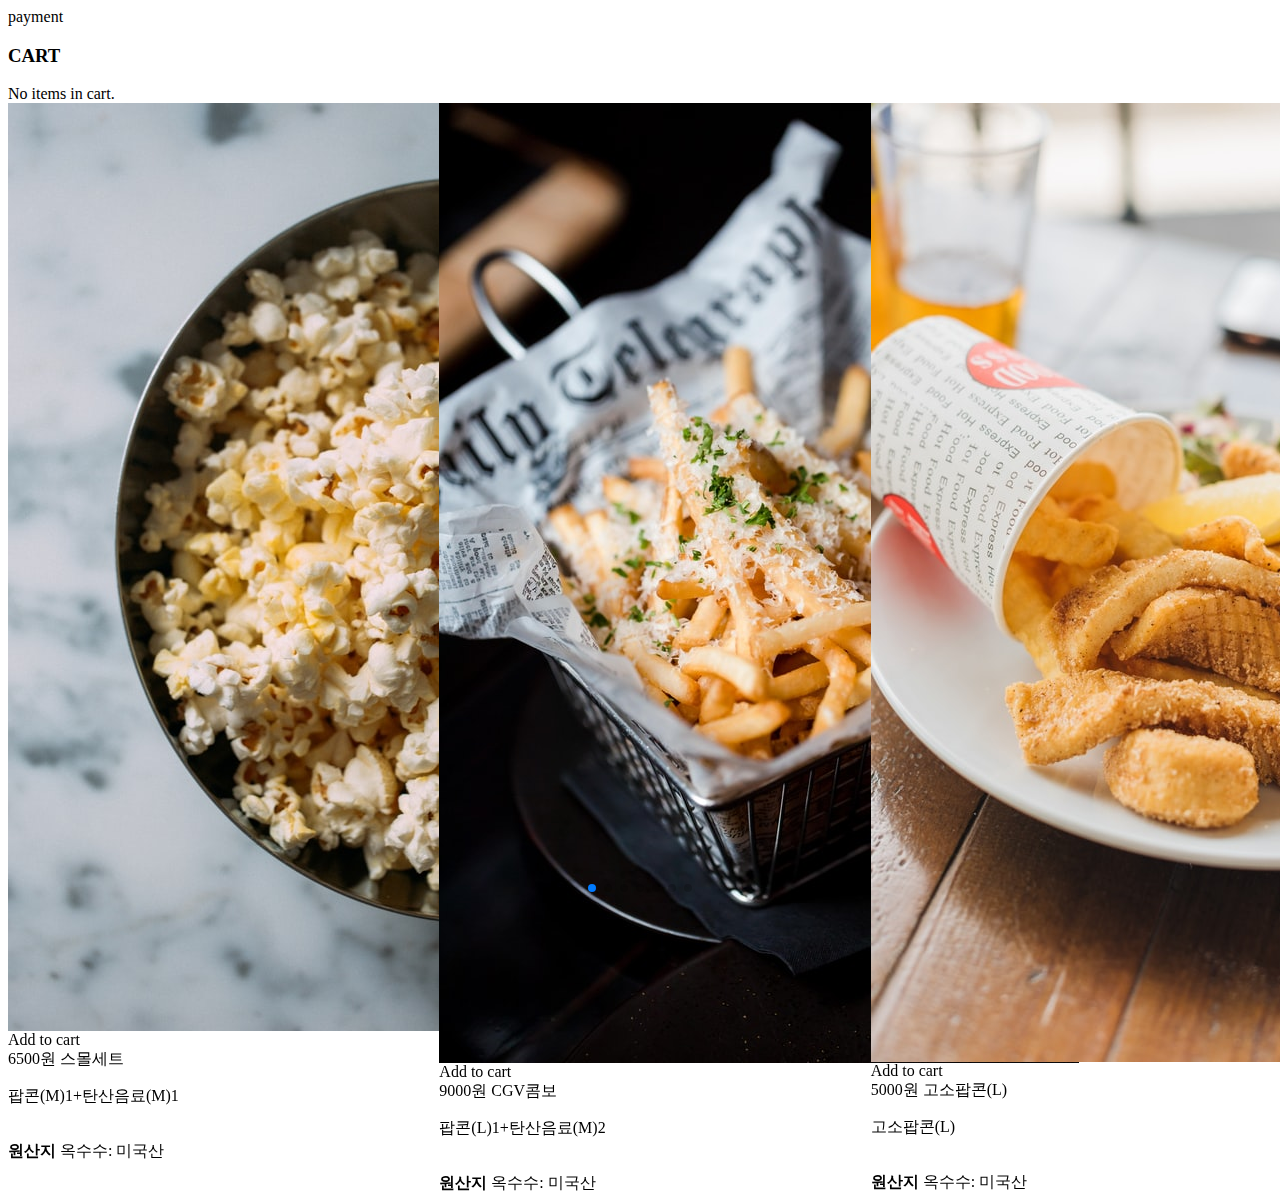
==== commit 17ab6d8c: "이미지추가" ====
--- a/addTo.html
+++ b/addTo.html
@@ -28,10 +28,12 @@
 
 
 
+
 <div class="modal_open" id="checkout" >
     <div class="container">
         <div class="interior">
-          <a class="btn" href="#open-modal">payment</a>
+          <!-- <a class="btn" href="#open-modal">payment</a>     // 모달 -->
+          <a class="btn" href="payment.php">payment</a>     
         </div>
       </div>
 </div>
@@ -115,7 +117,7 @@
                 <div class="make3D">
                     <div class="product-front">
                         <div class="shadow"></div>
-                        <img src="img/popcorn.png" alt="" />
+                        <img src="img/big/1.jpg" alt="" />
                         <div class="image_overlay"></div>
                         <div class="add_to_cart">Add to cart</div>
                          
@@ -146,7 +148,7 @@
                 <div class="make3D">
                     <div class="product-front">
                         <div class="shadow"></div>
-                        <img src="img/popcorn2.png" alt="" />
+                        <img src="img/big/2.jpg" alt="" />
                         <div class="image_overlay"></div>
                         <div class="add_to_cart">Add to cart</div>
                         <!-- <div class="view_gallery">View gallery</div> -->
@@ -178,7 +180,7 @@
         <div class="make3D">        
             <div class="product-front">
                 <div class="shadow"></div>
-                <img src="img/popcorn3.png" alt="" />
+                <img src="img/big/3.jpg" alt="" />
                 <div class="image_overlay"></div>
                 <div class="add_to_cart">Add to cart</div>
                 <!-- <div class="view_gallery">View gallery</div> -->
@@ -209,7 +211,7 @@
                 <div class="make3D">        
                     <div class="product-front">
                         <div class="shadow"></div>
-                        <img src="img/large.png" width="600px" alt="" />
+                        <img src="img/big/4.jpg" width="600px" alt="" />
                         <div class="image_overlay"></div>
                         <div class="add_to_cart">Add to cart</div>
                         <!-- <div class="view_gallery">View gallery</div> -->
@@ -239,7 +241,7 @@
                 <div class="make3D">        
                     <div class="product-front">
                         <div class="shadow"></div>
-                        <img src="img/nacho.png" alt="" />
+                        <img src="img/big/5.jpg" alt="" />
                         <div class="image_overlay"></div>
                         <div class="add_to_cart">Add to cart</div>
                         <!-- <div class="view_gallery">View gallery</div> -->
@@ -269,7 +271,7 @@
                 <div class="make3D">        
                     <div class="product-front">
                         <div class="shadow"></div>
-                        <img src="img/ika.png" alt="" />
+                        <img src="img/big/6.jpg" alt="" />
                         <div class="image_overlay"></div>
                         <div class="add_to_cart">Add to cart</div>
                         <!-- <div class="view_gallery">View gallery</div> -->
@@ -301,7 +303,7 @@
                 <div class="make3D">        
                     <div class="product-front">
                         <div class="shadow"></div>
-                        <img src="img/hotdog.png" alt="" />
+                        <img src="img/big/7.jpg" alt="" />
                         <div class="image_overlay"></div>
                         <div class="add_to_cart">Add to cart</div>
                         <!-- <div class="view_gallery">View gallery</div> -->
@@ -329,7 +331,44 @@
 
 
 
-          <div class="swiper-slide">Slide 8</div>
+          <div class="swiper-slide">
+            <div class="product">
+    
+                <div class="make3D">        
+                    <div class="product-front">
+                        <div class="shadow"></div>
+                        <img src="img/big/8.jpg" alt="" />
+                        <div class="image_overlay"></div>
+                        <div class="add_to_cart">Add to cart</div>
+                        <!-- <div class="view_gallery">View gallery</div> -->
+                        <div class="stats">        	
+                            <div class="stats-container">
+                                <span class="product_price">5000원</span>
+                                <span class="product_name">핫도그</span>    
+                                <p>고소팝콘(L)</p>                                            
+                                <br>
+                                <div class="product-options">
+                                <strong>원산지</strong>
+                                <span>옥수수: 미국산</span>
+                              
+                            </div>                       
+                            </div>                         
+                        </div>
+                    </div>
+                    
+                     
+                </div>	
+            </div>
+
+
+          </div>
+
+
+
+
+
+
+
           <div class="swiper-slide">Slide 9</div>
         </div>
         <div class="swiper-pagination"></div>
--- a/css/modal.css
+++ b/css/modal.css
@@ -1,23 +1,39 @@
+
 .modal-window {
-  position: fixed;
-  /* background-color: rgba(255, 255, 255, 0.25); */
+ 
+  z-index:10000;
+
+  width: 100%;
+  height: 100%;
+  position: absolute;
+  top: 0;
+  bottom: 0;
+  left: 0;
+  right: 0;
+  background-color: rgb(0 0 0 0.9);
+  display:none;
+  border-radius: 20px;
+  /* position: fixed;
+
   top: 0;
   right: 0; 
   bottom: 0;
   left: 0;
   z-index: 999;
-  visibility: hidden;
+  
   opacity: 0;
-  pointer-events: none;
-  -webkit-transition: all 0.3s;
-  transition: all 0.3s;
+  transition: all 5s;
+  pointer-events: none; */
+  
 }
 
 .modal-window:target {
-  visibility: visible;
-  opacity: 1;
+  /* display:inline-block; */
+ 
+  opacity: 5;
   pointer-events: auto;
 }
+
 
 
 /* ///////////////////////////////////////////////// */
@@ -29,6 +45,7 @@
   left: 50%;
   -webkit-transform: translate(-50%, -50%);
           transform: translate(-50%, -50%);
+  background-color: rgb(238, 238, 188);
   /* border: 3px solid; */
 
   /* padding: 9em; */
@@ -46,7 +63,7 @@
 }
 
 .modal-close {
-  color: #aaa;
+  color: rgb(0, 0, 0);
   line-height: 50px;
   font-size: 120%;
   position: absolute;
@@ -61,53 +78,142 @@
   color: black;
 }
 
-/* Demo Styles */
-/* html,
-body {
+/* 두 번째 모달 */
+.modal-w {
+  z-index:10000;
+
+  width: 100%;
   height: 100%;
-} */
-
-/* html {
-  font-size: 18px;
-  line-height: 1.4;
-} */
-
-/* body {
-  font-family: apple-system, BlinkMacSystemFont, "Segoe UI", Roboto,
- Oxygen-Sans, Ubuntu, Cantarell, "Helvetica Neue", sans-serif;
-  font-weight: 600;
-  background-image: -webkit-gradient(linear, left top, right top, color-stop(0, #7f53ac), to(#657ced));
-  background-image: linear-gradient(to right, #7f53ac 0, #657ced 100%);
-  color: black;
-} */
+  position: absolute;
+  top: 0;
+  bottom: 0;
+  left: 0;
+  right: 0;
+  background-color: rgb(0 0 0 0.9);
+  display:none;
+/* 
+  display:none;
+  position: fixed;
+ 
+  top: 0;
+  right: 0; 
+  bottom: 0;
+  left: 0;
+  z-index: 999;
+  visibility: hidden;
+  opacity: 0;
+  transition: all 5s;
+  pointer-events: none; */
+}
+
+.modal-w:target {
+  display:inline-block;
+  visibility: visible;
+  opacity: 5;
+  pointer-events: auto;
+}
+
+
+
+/* ///////////////////////////////////////////////// */
+.modal-w > div {    
+  
+  width: 400px;
+  position: absolute;
+  top: 50%;
+  left: 50%;
+  -webkit-transform: translate(-50%, -50%);
+          transform: translate(-50%, -50%);
+  background-color: rgb(238, 238, 188);
+  /* border: 3px solid; */
+
+  /* padding: 9em; */
+  /* background: linen; */
+  
+}
+
+.modal-w header {
+  font-weight: bold;
+}
+
+.modal-w h1 {
+  font-size: 150%;
+  margin: 0 0 15px;
+}
+
+
+/* 세 번째 모달 */
+.modal-a {
+  z-index:10000;
+
+  width: 100%;
+  height: 100%;
+  position: absolute;
+  top: 0;
+  bottom: 0;
+  left: 0;
+  right: 0;
+  background-color: rgb(0 0 0 0.9);
+  display:none;
+/* 
+  display:none;
+  position: fixed;
+ 
+  top: 0;
+  right: 0; 
+  bottom: 0;
+  left: 0;
+  z-index: 999;
+  visibility: hidden;
+  opacity: 0;
+  transition: all 5s;
+  pointer-events: none; */
+}
+
+.modal-a:target {
+  display:inline-block;
+  visibility: visible;
+  opacity: 5;
+  pointer-events: auto;
+}
+
+
+
+/* ///////////////////////////////////////////////// */
+.modal-a > div {    
+  
+  width: 400px;
+  position: absolute;
+  top: 50%;
+  left: 50%;
+  -webkit-transform: translate(-50%, -50%);
+          transform: translate(-50%, -50%);
+  background-color: rgb(238, 238, 188);
+  /* border: 3px solid; */
+
+  /* padding: 9em; */
+  /* background: linen; */
+  
+}
+
+.modal-a header {
+  font-weight: bold;
+}
+
+.modal-a h1 {
+  font-size: 150%;
+  margin: 0 0 15px;
+}
+
 
 a {
   color: inherit;
 }
 
-/* .container {
-  display: -ms-grid;
-  display: grid;
-  -webkit-box-pack: center;
-      -ms-flex-pack: center;
-          justify-content: center;
-  -webkit-box-align: center;
-      -ms-flex-align: center;
-          align-items: center;
-  height: 3vh;
-} */
-
-/* .modal-window > div {
-  border-radius: 1rem;
-}
-
-.modal-window div:not(:last-of-type) {
-  margin-bottom: 15px;
-} */
 
 .btn {
   background-color: white;
-  padding: 1em 1.5em;
+  /* padding: 1em 1.5em; */
   border-radius: 1rem;
   text-decoration: none;
 }
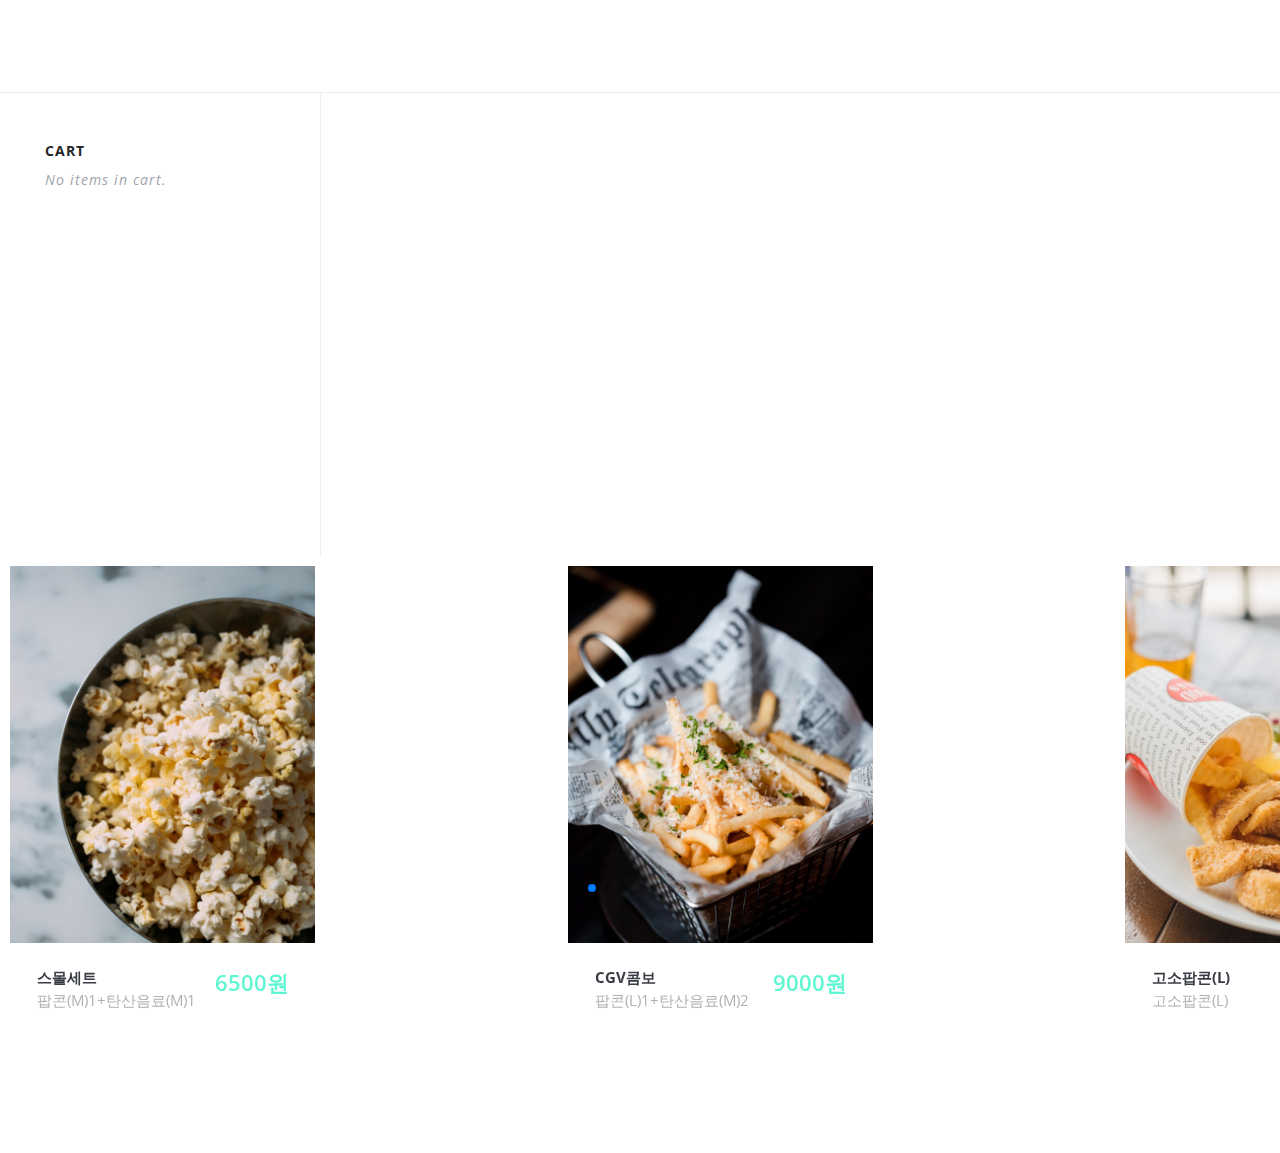
==== commit 6a1664f7: "Merge branch 'snack_back_copy' of https://github.com/blackstrawberry/MovieKiosk into snack_back_copy" ====
--- a/addTo.html
+++ b/addTo.html
@@ -13,7 +13,7 @@
   />
   <link rel="stylesheet" href="css/modal.css">
   <link rel="stylesheet" href="css/tool.css">
-  
+  <link rel="stylesheet" href="css/test.css">
 </head>
 <body>
     
@@ -45,7 +45,7 @@
       <!-- <a href="#" title="Close" class="modal-close">Close</a> -->
         <!-- modal -->
 
-        <div class="card">
+        <!-- <div class="card">
             <img src="img/credit.png" width="250px" alt="">
              <div class="text">
                <div class="title">
@@ -65,7 +65,7 @@
              </div>
            </div>
 
-          
+           -->
         
 
 
@@ -88,10 +88,17 @@
     	<span class="empty">No items in cart.</span>       
     </div>
     
-    
+
+
+
     
    
 </div>
+
+
+
+
+
 
 <!-- <div id="grid-selector">
        <div id="grid-menu">
--- a/css/addTo.css
+++ b/css/addTo.css
@@ -0,0 +1,978 @@
+/*	Reset & General
+---------------------------------------------------------------------- */
+* { margin: 0px; padding: 0px; }
+body {
+	font-family: "Open Sans", sans-serif; 
+	overflow:hidden;	
+}
+#wrapper{
+	overflow: hidden;
+	height: 1153px;
+	width: 1643px;
+	background:#fff;
+}
+#header{
+	height:92px; 
+	/* background:#fff url("https://s3-us-west-2.amazonaws.com/s.cdpn.io/245657/header-icons.png") 1448px -2px no-repeat; */
+	border-bottom:1px solid #eee;
+}
+#header ul{padding:33px 0 0 45px;}
+#header li{
+	list-style:none;
+	float:left;
+	margin-right:30px;	
+}
+#header li a{
+	font-weight:700;
+	color:#333;
+	font-size:14px;	
+	text-decoration:none;
+	text-transform:uppercase;
+	letter-spacing:1px;
+}
+#headerli a:hover{
+	color:#000;
+	cursor:pointer;
+}
+#grid-selector{
+	height: 10px;
+	width: 1291px;
+	padding: 40px 0 40px 30px;
+	float: left;
+	color: #5d5f68;
+	font-size: 14px;
+}
+#grid-menu{
+	float:right;
+	width:105px;
+}
+#grid-menu ul{
+  width: 65px;
+  float: right;
+  position: relative;
+  top: -1px;}
+#grid-menu li{	 
+	 float:right;
+	 width:25px;
+	 height:25px;
+	 list-style:none;
+}
+#grid-menu li a{	 
+  	 display:block;
+	 width:25px;	
+	 height:25px;
+	 background: url("https://s3-us-west-2.amazonaws.com/s.cdpn.io/245657/grid-menu.png") 0 0  no-repeat;
+}
+#grid-menu li.smallGrid{margin-right:7px;}
+#grid-menu li.smallGrid a{background-position:0 -33px;}
+#grid-menu li.largeGrid a{background-position:-37px 0;}
+
+#grid-menu li.smallGrid a.active{background-position:0 0;}
+#grid-menu li.largeGrid a.active{background-position:-37px -33px;}
+ 
+
+#grid{	
+	width: 1335px;
+	position: absolute;
+	left: 340px;
+	height: 1200px;
+	top: 180px;
+}
+#sidebar{
+	float:left;
+	background:#fff;
+	
+	width:275px;	
+	padding:13px 0 0 45px;
+	height:450px;
+	border-right:1px solid #eee;
+}
+#sidebar h3{
+	color:#262626;
+	text-transform:uppercase;
+	font-size:14px;
+	font-weight:700;
+	padding:35px 0 10px 0;
+	letter-spacing:1px;
+	clear:both;
+}
+#cart{padding:0px;}
+#cart .empty{
+	font-style:italic;
+	color:#a0a3ab;
+	font-size:14px;
+	letter-spacing:1px;	
+}
+#sidebar .checklist{
+	padding:0;
+}
+
+.checklist ul li{	
+	font-size:14px;
+	font-weight:400;
+	list-style:none;
+	padding: 7px 0 7px 23px;
+}
+.checklist li span{
+	float:left;
+	width:11px;
+	height:11px;
+	margin-left:-23px;
+	margin-top:4px;
+	border: 1px solid #d1d3d7;
+	position:relative;	
+}
+.sizes li span, .categories .sizes li{
+	-webkit-transition: all 300ms ease-out;
+	   -moz-transition: all 300ms ease-out;
+	    -ms-transition: all 300ms ease-out;
+	     -o-transition: all 300ms ease-out;
+	        transition: all 300ms ease-out;
+}
+.checklist li a{
+	color:#676a74;
+	text-decoration:none;	
+	-webkit-transition: all 300ms ease-out;
+	   -moz-transition: all 300ms ease-out;
+	    -ms-transition: all 300ms ease-out;
+	     -o-transition: all 300ms ease-out;
+	        transition: all 300ms ease-out;
+}
+.checklist li a:hover{	
+	color:#222;
+	-webkit-transition: all 300ms ease-out;
+	   -moz-transition: all 300ms ease-out;
+	    -ms-transition: all 300ms ease-out;
+	     -o-transition: all 300ms ease-out;
+	        transition: all 300ms ease-out;
+}
+.checklist a:hover span{ 	
+	border-color:#a6aab3;	
+}
+.sizes a:hover span, .categories a:hover span{	
+	border-color:#a6aab3;
+	-webkit-transition: all 300ms ease-out;
+	   -moz-transition: all 300ms ease-out;
+	    -ms-transition: all 300ms ease-out;
+	     -o-transition: all 300ms ease-out;
+	        transition: all 300ms ease-out;
+}
+.checklist a span span{border:none;margin:0;float:none; position:absolute;top:0;left:0;}
+.checklist a .x{
+	display:block;
+	width:0;	 
+	height:2px;
+	background:#5ff7d2;
+	top:6px;
+	left:2px;	
+	-ms-transform: rotate(45deg); 
+   	-webkit-transform: rotate(45deg); 
+    transform: rotate(45deg);	
+	-webkit-transition: all 50ms ease-out;
+}
+.checklist a .x.animate{
+	width:4px;
+	-webkit-transition: all 100ms ease-in;
+	   -moz-transition: all 100ms ease-in;
+	    -ms-transition: all 100ms ease-in;
+	     -o-transition: all 100ms ease-in;
+	        transition: all 100ms ease-in;
+}
+.checklist a .y{
+	display:block;
+	width:0px; 
+	height:2px;
+	background:#5ff7d2;
+	top:4px;
+	left:3px;	
+	-ms-transform: rotate(13deg); 
+   	-webkit-transform: rotate(135deg); 
+    transform: rotate(135deg);	
+	-webkit-transition: all 50ms ease-out;
+}
+.checklist a .y.animate{
+	width:8px;
+	-webkit-transition: all 100ms ease-out;
+	   -moz-transition: all 100ms ease-out;
+	    -ms-transition: all 100ms ease-out;
+	     -o-transition: all 100ms ease-out;
+	        transition: all 100ms ease-out;
+}
+.checklist .checked span{
+	border-color:#8d939f;
+}
+.colors ul, .sizes ul{
+	float:left; width:130px;	
+}
+.colors ul li{padding-left:21px;}
+.colors a span{
+	border:none;
+	position:relative;
+	border-radius:100%;
+	background-color:#eae3d3;
+	width:13px;
+	height:13px;
+	margin-left:-20px;
+}
+.colors a:hover span{
+	width:15px;
+	height:15px;
+	margin-top:3px;
+	margin-left:-21px;
+}
+#sidebar img{margin-top:6px;}
+
+.product{
+    position: relative;
+    perspective: 800px;
+    width:306px;
+    height:471px;
+    transform-style: preserve-3d;
+    transition: transform 5s;
+	float:left; 
+	margin-right: 23px;
+	-webkit-transition: width 500ms ease-in-out;
+	   -moz-transition: width 500ms ease-in-out;
+		-ms-transition: width 500ms ease-in-out;
+		 -o-transition: width 500ms ease-in-out;
+ 		    transition: width 500ms ease-in-out;
+}
+.product-front img{width:100%;}
+.product-front, .product-back{
+	width:315px;
+	height:480px;
+	background:#fff;
+	position:absolute;
+	left:-5px;
+	top:-5px;
+	-webkit-transition: all 100ms ease-out; 
+       -moz-transition: all 100ms ease-out; 
+         -o-transition: all 100ms ease-out; 
+            transition: all 100ms ease-out; 
+}
+.product-back{
+	display:none;
+	transform: rotateY( 180deg );
+}
+.make3D.animate .product-back,
+.make3D.animate .product-front,
+div.large .product-back{
+	top:0px;
+	left:0px;
+	-webkit-transition: all 100ms ease-out; 
+       -moz-transition: all 100ms ease-out; 
+         -o-transition: all 100ms ease-out; 
+            transition: all 100ms ease-out; 
+}
+.make3D{
+	width:305px;
+	height:470px;
+	position:absolute;    
+	top:10px;
+	left:10px;	
+	overflow:hidden;
+    transform-style: preserve-3d;
+	-webkit-transition:  100ms ease-out; 
+       -moz-transition:  100ms ease-out; 
+         -o-transition:  100ms ease-out; 
+            transition:  100ms ease-out;
+}
+div.make3D.flip-10{
+	 -webkit-transform: rotateY( -10deg );
+         -moz-transform: rotateY( -10deg );
+           -o-transform: rotateY( -10deg );
+              transform: rotateY( -10deg );
+			   transition:  50ms ease-out; 			
+}
+div.make3D.flip90{
+	 -webkit-transform: rotateY( 90deg );
+         -moz-transform: rotateY( 90deg );
+           -o-transform: rotateY( 90deg );
+              transform: rotateY( 90deg );
+			   transition:  100ms ease-in; 			
+}
+div.make3D.flip190{
+	 -webkit-transform: rotateY( 190deg );
+         -moz-transform: rotateY( 190deg );
+           -o-transform: rotateY( 190deg );
+              transform: rotateY( 190deg );
+			   transition:  100ms ease-out; 			
+}
+div.make3D.flip180{
+	 -webkit-transform: rotateY( 180deg );
+         -moz-transform: rotateY( 180deg );
+           -o-transform: rotateY( 180deg );
+              transform: rotateY( 180deg );
+			   transition:  150ms ease-out; 			
+}
+.make3D.animate{
+	top:5px;
+	left:5px;
+	width:315px;
+	height:480px;
+	box-shadow:0px 5px 31px -1px rgba(0, 0, 0, 0.15);
+	-webkit-transition:  100ms ease-out; 
+       -moz-transition:  100ms ease-out; 
+         -o-transition:  100ms ease-out; 
+            transition:  100ms ease-out; 
+}
+div.large .make3D{
+	top:0;
+	left:0;
+	width:315px;
+	height:480px;
+	-webkit-transition:  300ms ease-out; 
+       -moz-transition:  300ms ease-out; 
+         -o-transition:  300ms ease-out; 
+            transition:  300ms ease-out; 
+}
+.large div.make3D{box-shadow:0px 5px 31px -1px rgba(0, 0, 0, 0);}
+.large div.flip-back{display:none;}
+.stats-container{
+	background:#fff;	
+	position:absolute;
+	top:382px;
+	left:0;
+	width: 252px;
+	height: 300px;
+	padding: 24px 40px 35px 32px;
+	-webkit-transition: all 200ms ease-out; 
+       -moz-transition: all 200ms ease-out; 
+         -o-transition: all 200ms ease-out; 
+            transition: all 200ms ease-out;
+}
+.make3D.animate .stats-container{
+	top:265px;
+	-webkit-transition: all 200ms ease-out; 
+       -moz-transition: all 200ms ease-out; 
+         -o-transition: all 200ms ease-out; 
+            transition: all 200ms ease-out; 
+}
+.stats-container .product_name{
+	font-size: 15px;
+    color: #393c45;
+    font-weight: 700;
+}
+.stats-container p{
+	font-size:15px;
+	color:#b1b1b3;	
+	padding:2px 0 20px 0;
+}
+.stats-container .product_price{
+	float:right;
+	color:#5ff7d2;
+	font-size:22px;
+	font-weight:600;
+}
+.image_overlay{
+	position:absolute;
+	top:0;
+	left:0; 
+	width:100%;
+	height:100%;
+	background:#5ff7d2;
+	opacity:0;	
+}
+.make3D.animate .image_overlay{
+	opacity:0.7;	
+	-webkit-transition: all 200ms ease-out; 
+       -moz-transition: all 200ms ease-out; 
+         -o-transition: all 200ms ease-out; 
+            transition: all 200ms ease-out; 
+}
+.product-options{
+	padding:0;
+}
+.product-options strong{
+	font-weight:700;
+	color:#393c45;
+	font-size:14px;
+}
+.product-options span{	
+	color:#969699;
+	font-size:14px;
+	display:block;
+	margin-bottom:8px;
+}
+.add_to_cart{	
+	position:absolute;
+	top:80px;
+	left:50%;
+	width:152px;
+	font-size:15px;
+	margin-left:-78px;
+	border:2px solid #fff;
+	color:#fff;	
+	text-align:center;
+	text-transform:uppercase;
+	font-weight:700;
+	padding:10px 0;	
+	opacity:0;
+	-webkit-transition: all 200ms ease-out; 
+       -moz-transition: all 200ms ease-out; 
+         -o-transition: all 200ms ease-out; 
+            transition: all 200ms ease-out; 
+}
+.add_to_cart:hover{	
+	background:#fff;
+	color:#5ff7d2;
+	cursor:pointer;
+
+}
+.make3D.animate .add_to_cart{
+	opacity:1;	
+	-webkit-transition: all 200ms ease-out; 
+       -moz-transition: all 200ms ease-out; 
+         -o-transition: all 200ms ease-out; 
+            transition: all 200ms ease-out; 		
+}
+.view_gallery{	
+	position:absolute;
+	top:144px;
+	left:50%;
+	width:152px;
+	font-size:15px;
+	margin-left:-78px;
+	border:2px solid #fff;
+	color:#fff;	
+	text-align:center;
+	text-transform:uppercase;
+	font-weight:700;
+	padding:10px 0;	
+	opacity:0;
+	-webkit-transition: all 200ms ease-out; 
+       -moz-transition: all 200ms ease-out; 
+         -o-transition: all 200ms ease-out; 
+            transition: all 200ms ease-out; 
+}
+.view_gallery:hover{	
+	background:#fff;
+	color:#5ff7d2;
+	cursor:pointer;
+
+}
+.make3D.animate .view_gallery{
+	opacity:1;	
+	-webkit-transition: all 200ms ease-out; 
+       -moz-transition: all 200ms ease-out; 
+         -o-transition: all 200ms ease-out; 
+            transition: all 200ms ease-out; 		
+}
+div.colors div{
+	margin-top:3px;
+	width:15px; 
+	height:15px; 	
+	margin-right:5px;
+	float:left;
+}
+div.colors div span{
+	width:15px; 
+	height:15px; 
+	display:block;
+	border-radius:50%;
+}
+div.colors div span:hover{
+	width:17px;
+	height:17px;
+	margin:-1px 0 0 -1px;
+}
+div.c-blue span{background:#6e8cd5;}
+div.c-red span{background:#f56060;}
+div.c-green span{background:#44c28d;}
+div.c-white span{
+	background:#fff;
+	width:14px;
+	height:14px; 
+	border:1px solid #e8e9eb;
+}
+div.shadow{
+	width:335px;height:520px;
+	opacity:0;
+	position:absolute;
+	top:0;
+	left:0;
+	z-index:3;
+	display:none;
+	background: -webkit-linear-gradient(left,rgba(0,0,0,0.1),rgba(0,0,0,0.2));
+    background: -o-linear-gradient(right,rgba(0,0,0,0.1),rgba(0,0,0,0.2)); 
+    background: -moz-linear-gradient(right,rgba(0,0,0,0.1),rgba(0,0,0,0.2)); 
+    background: linear-gradient(to right, rgba(0,0,0,0.1), rgba(0,0,0,0.2)); 
+}
+.product-back div.shadow{
+	z-index:10;
+	opacity:1;
+	background: -webkit-linear-gradient(left,rgba(0,0,0,0.2),rgba(0,0,0,0.1));
+    background: -o-linear-gradient(right,rgba(0,0,0,0.2),rgba(0,0,0,0.1)); 
+    background: -moz-linear-gradient(right,rgba(0,0,0,0.2),rgba(0,0,0,0.1)); 
+    background: linear-gradient(to right, rgba(0,0,0,0.2), rgba(0,0,0,0.1)); 
+}
+.flip-back{
+	position:absolute;
+	top:20px;
+	right:20px;
+	width:30px;
+	height:30px;
+	cursor:pointer;
+}
+.cx, .cy{
+	background:#d2d5dc;
+	position:absolute;
+	width:0px;
+	top:15px;
+	right:15px;
+	height:3px;
+	-webkit-transition: all 250ms ease-in-out;
+	   -moz-transition: all 250ms ease-in-out;
+		-ms-transition: all 250ms ease-in-out;
+		 -o-transition: all 250ms ease-in-out;
+			transition: all 250ms ease-in-out;
+}
+.flip-back:hover .cx, .flip-back:hover .cy{
+	background:#979ca7;
+	-webkit-transition: all 250ms ease-in-out;
+	   -moz-transition: all 250ms ease-in-out;
+		-ms-transition: all 250ms ease-in-out;
+		 -o-transition: all 250ms ease-in-out;
+			transition: all 250ms ease-in-out;
+}
+.cx.s1, .cy.s1{	
+	right:0;	
+	width:30px;	
+	-webkit-transition: all 100ms ease-out;
+	   -moz-transition: all 100ms ease-out;
+		-ms-transition: all 100ms ease-out;
+		 -o-transition: all 100ms ease-out;
+			transition: all 100ms ease-out;
+}
+.cy.s2{	
+	-ms-transform: rotate(50deg); 
+	-webkit-transform: rotate(50deg); 
+	transform: rotate(50deg);		 
+	-webkit-transition: all 100ms ease-out;
+	   -moz-transition: all 100ms ease-out;
+		-ms-transition: all 100ms ease-out;
+		 -o-transition: all 100ms ease-out;
+			transition: all 100ms ease-out;
+}
+.cy.s3{	
+	-ms-transform: rotate(45deg); 
+	-webkit-transform: rotate(45deg); 
+	transform: rotate(45deg);		 
+	-webkit-transition: all 100ms ease-out;
+	   -moz-transition: all 100ms ease-out;
+		-ms-transition: all 100ms ease-out;
+		 -o-transition: all 100ms ease-out;
+			transition: all 100ms ease-out;
+}
+.cx.s1{	
+	right:0;	
+	width:30px;	
+	-webkit-transition: all 100ms ease-out;
+	   -moz-transition: all 100ms ease-out;
+		-ms-transition: all 100ms ease-out;
+		 -o-transition: all 100ms ease-out;
+			transition: all 100ms ease-out;
+}
+.cx.s2{	
+	-ms-transform: rotate(140deg); 
+	-webkit-transform: rotate(140deg); 
+	transform: rotate(140deg);		 
+	-webkit-transition: all 100ms ease-out;
+	   -moz-transition: all 100ms ease-out;
+		-ms-transition: all 100ease-out;
+		 -o-transition: all 100ms ease-out;
+			transition: all 100ms ease-out;
+}
+.cx.s3{	
+	-ms-transform: rotate(135deg); 
+	-webkit-transform: rotate(135deg); 
+	transform: rotate(135deg);		 
+	-webkit-transition: all 100ease-out;
+	   -moz-transition: all 100ms ease-out;
+		-ms-transition: all 100ms ease-out;
+		 -o-transition: all 100ms ease-out;
+			transition: all 100ms ease-out;
+}
+.carousel{
+	width:315px;
+	height:500px;
+	overflow:hidden;
+	position:relative;
+}
+.carousel ul{
+	position:absolute;
+	top:0;
+	left:0;
+}
+.carousel li{
+	width:315px;
+	height:500px;
+	float:left;
+	overflow:hidden;	
+}
+.carousel img{
+	margin-top: -22px;
+	width: 110%;
+}
+.arrows-perspective{
+	width:315px;
+	height:55px;
+	position: absolute;
+	top: 218px;
+	transform-style: preserve-3d;
+    transition: transform 5s;
+	perspective: 335px;
+}
+.carouselPrev, .carouselNext{
+	width: 50px;
+	height: 55px;
+	background: #ccc;
+	position: absolute;	
+	top:0;
+	transition: all 200ms ease-out; 
+	opacity:0.9;
+	cursor:pointer;
+}
+.carouselNext{
+	top:0;
+	right: -26px;
+	-webkit-transform: rotateY( -117deg );
+         -moz-transform: rotateY( -117deg );
+           -o-transform: rotateY( -117deg );
+              transform: rotateY( -117deg );
+			  transition: all 200ms ease-out; 			
+
+}
+.carouselNext.visible{
+		right:0;
+		opacity:0.8;
+		background: #fff;
+		-webkit-transform: rotateY( 0deg );
+         -moz-transform: rotateY( 0deg );
+           -o-transform: rotateY( 0deg );
+              transform: rotateY( 0deg );
+			  transition: all 200ms ease-out; 
+}
+.carouselPrev{		
+	left:-26px;
+	top:0;
+	-webkit-transform: rotateY( 117deg );
+         -moz-transform: rotateY( 117deg );
+           -o-transform: rotateY( 117deg );
+              transform: rotateY( 117deg );
+			  transition: all 200ms ease-out; 
+
+}
+.carouselPrev.visible{
+		left:0;
+		opacity:0.8;
+		background: #fff;
+		-webkit-transform: rotateY( 0deg );
+         -moz-transform: rotateY( 0deg );
+           -o-transform: rotateY( 0deg );
+              transform: rotateY( 0deg );
+			  transition: all 200ms ease-out; 
+}
+.carousel .x, .carousel .y{
+	height:2px;
+	width:15px;
+	background:#5ff7d2;
+	position:absolute;
+	top:31px;
+	left:17px;
+	-ms-transform: rotate(45deg); 
+	-webkit-transform: rotate(45deg); 
+	transform: rotate(45deg);	
+}
+.carousel .x{
+	-ms-transform: rotate(135deg); 	
+	-webkit-transform: rotate(135deg); 
+	transform: rotate(135deg);		
+	top:21px;
+}
+.carousel .carouselNext .x{
+	-ms-transform: rotate(45deg); 	
+	-webkit-transform: rotate(45deg); 
+	transform: rotate(45deg);		
+}
+.carousel .carouselNext .y{
+	-ms-transform: rotate(135deg); 	
+	-webkit-transform: rotate(135deg); 
+	transform: rotate(135deg);		
+}
+div.floating-cart{
+	position:absolute;
+	top:0;
+	left:0; 
+	width:315px;	
+	height:480px;
+	background:#fff;
+	z-index:200;
+	overflow:hidden;
+	box-shadow:0px 5px 31px -1px rgba(0, 0, 0, 0.15);
+	display:none;
+}
+
+div.floating-cart .stats-container{display:none;}
+div.floating-cart .product-front{width:100%; top:0; left:0;}
+div.floating-cart.moveToCart{
+	left: 75px !important;
+	top: 55px !important;
+	width: 47px;
+	height: 47px;	
+	-webkit-transition: all 800ms ease-in-out;
+	   -moz-transition: all 800ms ease-in-out;
+		-ms-transition: all 800ms ease-in-out;
+		 -o-transition: all 800ms ease-in-out;
+ 		    transition: all 800ms ease-in-out; 
+}
+body.MakeFloatingCart div.floating-cart.moveToCart{	
+	left: 90px !important;
+	top: 140px !important;
+	width: 21px;
+	height: 22px;
+	box-shadow:0px 5px 31px -1px rgba(0, 0, 0, 0);
+	-webkit-transition: all 200ms ease-out;
+	   -moz-transition: all 200ms ease-out;
+		-ms-transition: all 200ms ease-out;
+		 -o-transition: all 200ms ease-out;
+ 		    transition: all 200ms ease-out;
+}
+div.cart-icon-top{
+	position:absolute;
+	background:#fff url("https://s3-us-west-2.amazonaws.com/s.cdpn.io/245657/cart.png") 0 -3px no-repeat;
+	margin:0;
+	width:21px;
+	height:3px;
+	z-index:1;
+	top: 140px;
+	left: 90px;
+}
+div.cart-icon-bottom{
+	position:absolute;
+	background:#fff url("https://s3-us-west-2.amazonaws.com/s.cdpn.io/245657/cart.png") 0 -3px no-repeat;
+	margin:0;
+	width:21px;
+	height:19px;
+	z-index:1;
+	top: 143px;
+	left: 90px;
+}
+body.MakeFloatingCart div.cart-icon-top{z-index:30;}
+body.MakeFloatingCart div.cart-icon-bottom{z-index:300;}	
+.cart-item{	
+	padding: 11px 0 5px 110px;
+	height: 62px;
+	width: 210px;
+	margin-left: -45px;
+	position:relative;
+	background:#fff;
+	-webkit-transition: all 1000ms ease-out;
+	   -moz-transition: all 1000ms ease-out;
+		-ms-transition: all 1000ms ease-out;
+		 -o-transition: all 1000ms ease-out;
+ 		    transition: all 1000ms ease-out;
+}
+.cart-item.flash{background:#fffeb0;}
+.cart-item-border{
+	position:absolute;
+	bottom:0;
+	left:45px;
+	background:#edeff0;
+	height: 1px;
+	width: 230px;
+}
+.cart-item .img-wrap{
+	width:50px; 
+	height:50px; 
+	overflow:hidden;
+	border:1px solid #edeff0;
+	float:left;
+	margin-left:-65px;	
+}
+.cart-item img{width:100%; position:relative;top:-10px;}
+.cart-item strong{color:#5ff7d2; font-size:16px;}
+.cart-item span{
+	color: #393c45;
+    display: block;
+    font-size: 14px;
+ }
+
+.cart-item .delete-item{
+	background:url("https://s3-us-west-2.amazonaws.com/s.cdpn.io/245657/delete-item.png") 0 0 no-repeat;
+	width:15px;
+	height:15px;
+	float:right;
+	margin-right:18px;
+	display:none;
+}
+.cart-item:hover .delete-item{display:block;cursor:pointer}
+
+
+#info{
+	position: absolute;
+	top: 20px;
+	left: 676px;
+	text-align: center;
+	width: 413px;
+
+}
+#info p{font-size:15px; padding:3px;color:#b1b1b3}
+#info a{text-decoration:none;} 
+#checkout{
+	border: 2px solid;
+	font-size: 13px;
+	font-weight: 700;
+	padding: 3px 9px;
+	position: absolute;
+	top: 137px;
+	left: 181px;
+	/* color: #5ff7d2; */
+	display:none;
+}
+
+.product.large{
+	width:639px;
+	margin-bottom:25px;
+	overflow:hidden;
+	-webkit-transition: all 500ms ease-in-out;
+	   -moz-transition: all 500ms ease-in-out;
+		-ms-transition: all 500ms ease-in-out;
+		 -o-transition: all 500ms ease-in-out;
+ 		    transition: all 500ms ease-in-out;
+}
+
+
+
+
+/* ---------------- */
+.floating-image-large{
+	position:absolute;
+	top:0;
+	left:0;
+	width:100%;
+}
+.info-large{
+	  display:none;
+	  position: absolute;
+	  top: 0;
+	  left: 0px;
+	  padding: 42px;
+	  width: 245px;
+	  height: 395px;
+	  -webkit-transition: all 500ms ease-out;
+	   -moz-transition: all 300ms ease-out;
+		-ms-transition: all 300ms ease-out;
+		 -o-transition: all 300ms ease-out;
+ 		    transition: all 300ms ease-out;
+}
+.large .info-large{
+	left: 310px;
+	-webkit-transition: all 300ms ease-out;
+	   -moz-transition: all 300ms ease-out;
+		-ms-transition: all 300ms ease-out;
+		 -o-transition: all 300ms ease-out;
+ 		    transition: all 300ms ease-out;
+}
+
+.info-large h4{
+	text-transform:uppercase;
+	font-size:28px;
+	color:#000;
+	font-weight:400;
+	padding:0;
+}
+div.sku{
+	  font-weight: 700;
+	  color: #d0d0d0;
+	  font-size: 12px;
+	  padding-top: 11px;
+}
+div.sku strong{
+	color:#000;
+}
+.price-big{
+	font-size: 34px;
+    font-weight: 600;
+    color: #5ff7d2;
+    margin-top: 21px;
+}
+.price-big span{
+	color:#d0d0d0;
+	font-weight:400;
+	text-decoration:line-through;
+}
+
+.add-cart-large{
+	  border: 3px solid #000;
+	  font-size: 17px;
+	  background: #fff;
+	  text-transform: uppercase;
+	  font-weight: 700;
+	  padding: 10px;
+	  font-family: "Open Sans", sans-serif;
+	  width: 246px;
+	  margin-top: 38px;	
+	  -webkit-transition: all 200ms ease-out;
+	   -moz-transition: all 200ms ease-out;
+		-ms-transition: all 200ms ease-out;
+		 -o-transition: all 200ms ease-out;
+ 		    transition: all 200ms ease-out;
+}
+.add-cart-large:hover{
+	color: #5ff7d2;
+	border-color:#5ff7d2;
+	-webkit-transition: all 200ms ease-out;
+	   -moz-transition: all 200ms ease-out;
+		-ms-transition: all 200ms ease-out;
+		 -o-transition: all 200ms ease-out;
+ 		    transition: all 200ms ease-out;
+			cursor:pointer;
+}
+.info-large h3{
+    letter-spacing: 1px;
+    color: #262626;
+    text-transform: uppercase;
+    font-size: 14px;
+	clear:left;
+	margin-top:20px;
+    font-weight: 700;
+	margin-bottom:3px;
+}
+
+
+.colors-large{
+	margin-bottom:38px;
+}
+.colors-large li{
+	float:left;
+	list-style:none;
+	margin-right:7px;
+	width:16px;
+	height:16px;
+}
+.colors-large li a{
+	float:left;
+	width:16px;
+	height:16px;
+	border-radius:50%;
+}
+.colors-large li a:hover{
+	width:19px;
+	height:19px;
+	position:relative;
+	top:-1px;
+	left:-1px;
+}
+
+.sizes-large{
+}
+.sizes-large span{
+	font-weight:600;
+	color:#b0b0b0;
+}
+.sizes-large span:hover{color:#000;cursor:pointer;}
+
+.product.large:hover{
+	box-shadow:0px 5px 31px -1px rgba(0, 0, 0, 0.15);	
+}--- a/css/test.css
+++ b/css/test.css
@@ -0,0 +1,44 @@
+body {
+  background: #eee;
+  margin: 0;
+  padding: 0;
+  overflow-x: hidden;
+}
+
+.clearfix {
+  content: "";
+  display: table;
+  clear: both;
+}
+
+#site-header, #site-footer {
+  background: #fff;
+}
+
+#site-footer {
+  margin: 30px 0 0 0;
+}
+
+#site-footer {
+  padding: 40px;
+}
+
+#site-footer h1 {
+  background: #fcfcfc;
+  border: 1px solid #ccc;
+  border-style: none none solid none;
+  font-size: 28px;
+  font-weight: 300;
+  margin: -50px 0 7px -40px;
+
+  text-align: center;
+}
+
+.left {
+  float: left;
+}
+
+.right {
+  float: right;
+}
+
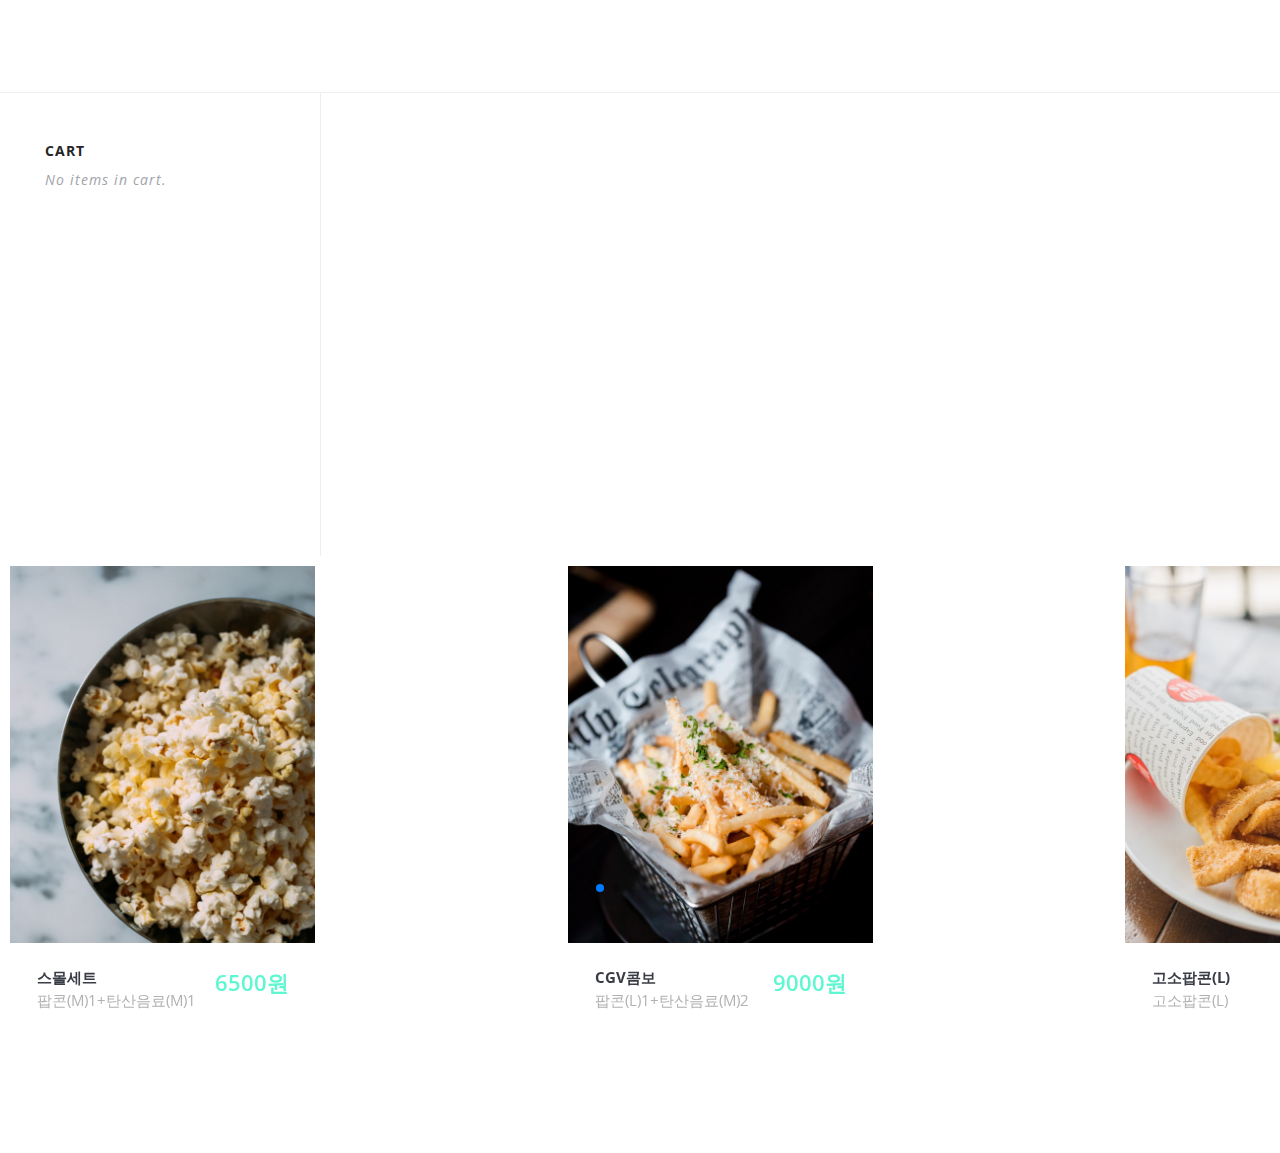
==== commit 04212142: "no message" ====
--- a/addTo.html
+++ b/addTo.html
@@ -339,6 +339,7 @@
 
 
           <div class="swiper-slide">
+
             <div class="product">
     
                 <div class="make3D">        
@@ -368,15 +369,21 @@
             </div>
 
 
-          </div>
-
-
-
-
-
-
-
-          <div class="swiper-slide">Slide 9</div>
+
+
+
+
+
+
+          </div>
+
+
+
+
+
+
+
+         
         </div>
         <div class="swiper-pagination"></div>
       </div>
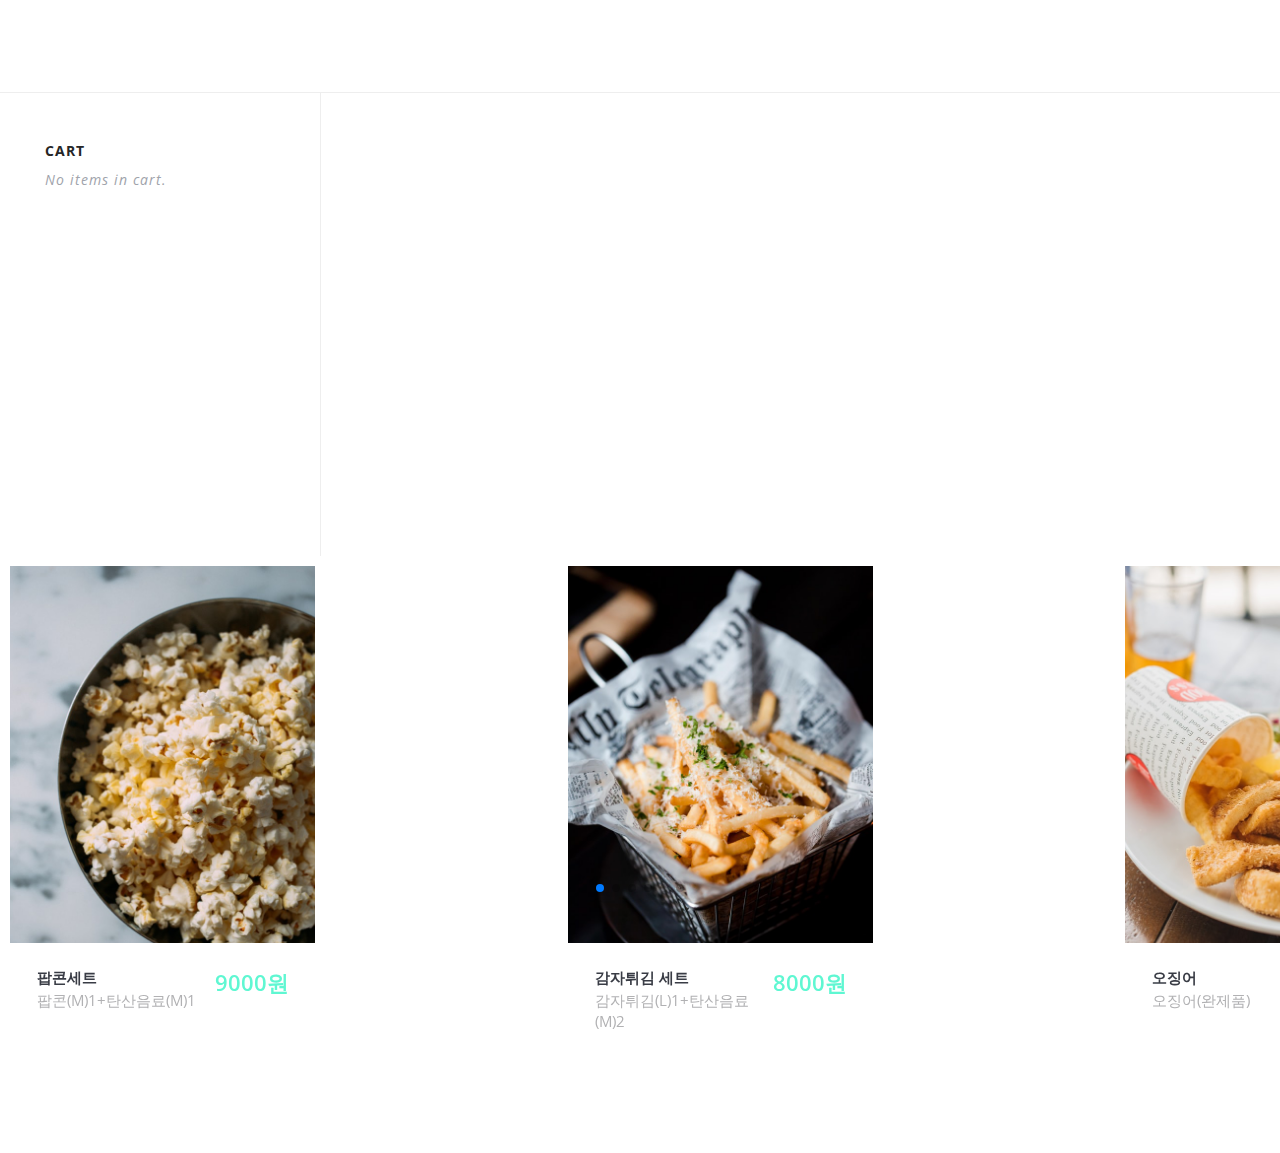
==== commit d2d2f678: "메뉴" ====
--- a/addTo.html
+++ b/addTo.html
@@ -130,8 +130,8 @@
                          
                         <div class="stats">        	
                             <div class="stats-container">
-                                <span class="product_price">6500원</span>
-                                <span class="product_name">스몰세트</span>    
+                                <span class="product_price">9000원</span>
+                                <span class="product_name">팝콘세트</span>    
                                 <p>팝콘(M)1+탄산음료(M)1</p>                                            
                                 <br>
                                 <div class="product-options">
@@ -161,14 +161,14 @@
                         <!-- <div class="view_gallery">View gallery</div> -->
                         <div class="stats">        	
                             <div class="stats-container">
-                                <span class="product_price">9000원</span>
-                                <span class="product_name">CGV콤보</span>    
-                                <p>팝콘(L)1+탄산음료(M)2</p>                                            
+                                <span class="product_price">8000원</span>
+                                <span class="product_name">감자튀김 세트</span>    
+                                <p>감자튀김(L)1+탄산음료(M)2</p>                                            
                                 <br>
                             
                                 <div class="product-options">
                                 <strong>원산지</strong>
-                                <span>옥수수: 미국산</span>
+                                <span>감자: 미국산</span>
                                 
                             </div>                       
                             </div>                         
@@ -194,12 +194,12 @@
                 <div class="stats">        	
                     <div class="stats-container">
                         <span class="product_price">5000원</span>
-                        <span class="product_name">고소팝콘(L)</span>    
-                        <p>고소팝콘(L)</p>                                            
+                        <span class="product_name">오징어</span>    
+                        <p>오징어(완제품)</p>                                            
                         <br>
                         <div class="product-options">
                         <strong>원산지</strong>
-                        <span>옥수수: 미국산</span>
+                        <span>오징어: 미국산</span>
                       
                     </div>                       
                     </div>                         
@@ -224,13 +224,72 @@
                         <!-- <div class="view_gallery">View gallery</div> -->
                         <div class="stats">        	
                             <div class="stats-container">
+                                <span class="product_price">4900원</span>
+                                <span class="product_name">칠리치즈나쵸</span>    
+                                <p>칠리치즈나쵸(M)</p>                                            
+                                <br>
+                                <div class="product-options">
+                                <strong>원산지</strong>
+                                <span>나쵸: 미국산</span>
+                              
+                            </div>                       
+                            </div>                         
+                        </div>
+                    </div>
+                    
+                     
+                </div>	
+            </div>
+          </div>
+
+          <div class="swiper-slide">
+            <div class="product">
+    
+                <div class="make3D">        
+                    <div class="product-front">
+                        <div class="shadow"></div>
+                        <img src="img/big/5.jpg" alt="" />
+                        <div class="image_overlay"></div>
+                        <div class="add_to_cart">Add to cart</div>
+                        <!-- <div class="view_gallery">View gallery</div> -->
+                        <div class="stats">        	
+                            <div class="stats-container">
+                                <span class="product_price">6500원</span>
+                                <span class="product_name">핫도그</span>    
+                                <p>핫도그(M)</p>                                            
+                                <br>
+                                <div class="product-options">
+                                <strong>원산지</strong>
+                                <span>핫도그: 미국산</span>
+                              
+                            </div>                       
+                            </div>                         
+                        </div>
+                    </div>
+                    
+                     
+                </div>	
+            </div>
+          </div>
+
+          <div class="swiper-slide">
+            <div class="product">
+    
+                <div class="make3D">        
+                    <div class="product-front">
+                        <div class="shadow"></div>
+                        <img src="img/big/6.jpg" alt="" />
+                        <div class="image_overlay"></div>
+                        <div class="add_to_cart">Add to cart</div>
+                        <!-- <div class="view_gallery">View gallery</div> -->
+                        <div class="stats">        	
+                            <div class="stats-container">
                                 <span class="product_price">5000원</span>
-                                <span class="product_name">라지콤보</span>    
-                                <p>고소팝콘(L)</p>                                            
-                                <br>
-                                <div class="product-options">
-                                <strong>원산지</strong>
-                                <span>옥수수: 미국산</span>
+                                <span class="product_name">모히또</span>    
+                                <p>모히또(M)</p>                                            
+                                <br>
+                                <div class="product-options">
+                                <strong>원산지</strong>
                               
                             </div>                       
                             </div>                         
@@ -242,25 +301,26 @@
             </div>
           </div>
 
-          <div class="swiper-slide">
+
+          <div class="swiper-slide">
+
             <div class="product">
     
                 <div class="make3D">        
                     <div class="product-front">
                         <div class="shadow"></div>
-                        <img src="img/big/5.jpg" alt="" />
-                        <div class="image_overlay"></div>
-                        <div class="add_to_cart">Add to cart</div>
-                        <!-- <div class="view_gallery">View gallery</div> -->
-                        <div class="stats">        	
-                            <div class="stats-container">
-                                <span class="product_price">5000원</span>
-                                <span class="product_name">칠리치즈나쵸</span>    
-                                <p>고소팝콘(L)</p>                                            
-                                <br>
-                                <div class="product-options">
-                                <strong>원산지</strong>
-                                <span>옥수수: 미국산</span>
+                        <img src="img/big/7.jpg" alt="" />
+                        <div class="image_overlay"></div>
+                        <div class="add_to_cart">Add to cart</div>
+                        <!-- <div class="view_gallery">View gallery</div> -->
+                        <div class="stats">        	
+                            <div class="stats-container">
+                                <span class="product_price">3500원</span>
+                                <span class="product_name">콜라</span>    
+                                <p>콜라(M)</p>                                            
+                                <br>
+                                <div class="product-options">
+                                <strong>원산지</strong>
                               
                             </div>                       
                             </div>                         
@@ -272,92 +332,29 @@
             </div>
           </div>
 
-          <div class="swiper-slide">
+
+
+
+
+          <div class="swiper-slide">
+
             <div class="product">
     
                 <div class="make3D">        
                     <div class="product-front">
                         <div class="shadow"></div>
-                        <img src="img/big/6.jpg" alt="" />
-                        <div class="image_overlay"></div>
-                        <div class="add_to_cart">Add to cart</div>
-                        <!-- <div class="view_gallery">View gallery</div> -->
-                        <div class="stats">        	
-                            <div class="stats-container">
-                                <span class="product_price">5000원</span>
-                                <span class="product_name">오징어</span>    
-                                <p>고소팝콘(L)</p>                                            
-                                <br>
-                                <div class="product-options">
-                                <strong>원산지</strong>
-                                <span>옥수수: 미국산</span>
-                              
-                            </div>                       
-                            </div>                         
-                        </div>
-                    </div>
-                    
-                     
-                </div>	
-            </div>
-          </div>
-
-
-          <div class="swiper-slide">
-
-            <div class="product">
-    
-                <div class="make3D">        
-                    <div class="product-front">
-                        <div class="shadow"></div>
-                        <img src="img/big/7.jpg" alt="" />
-                        <div class="image_overlay"></div>
-                        <div class="add_to_cart">Add to cart</div>
-                        <!-- <div class="view_gallery">View gallery</div> -->
-                        <div class="stats">        	
-                            <div class="stats-container">
-                                <span class="product_price">5000원</span>
-                                <span class="product_name">핫도그</span>    
-                                <p>고소팝콘(L)</p>                                            
-                                <br>
-                                <div class="product-options">
-                                <strong>원산지</strong>
-                                <span>옥수수: 미국산</span>
-                              
-                            </div>                       
-                            </div>                         
-                        </div>
-                    </div>
-                    
-                     
-                </div>	
-            </div>
-          </div>
-
-
-
-
-
-          <div class="swiper-slide">
-
-            <div class="product">
-    
-                <div class="make3D">        
-                    <div class="product-front">
-                        <div class="shadow"></div>
                         <img src="img/big/8.jpg" alt="" />
                         <div class="image_overlay"></div>
                         <div class="add_to_cart">Add to cart</div>
                         <!-- <div class="view_gallery">View gallery</div> -->
                         <div class="stats">        	
                             <div class="stats-container">
-                                <span class="product_price">5000원</span>
-                                <span class="product_name">핫도그</span>    
-                                <p>고소팝콘(L)</p>                                            
-                                <br>
-                                <div class="product-options">
-                                <strong>원산지</strong>
-                                <span>옥수수: 미국산</span>
+                                <span class="product_price">4000원</span>
+                                <span class="product_name">맥주</span>    
+                                <p>맥주(M)</p>                                            
+                                <br>
+                                <div class="product-options">
+                                <strong>원산지</strong>
                               
                             </div>                       
                             </div>                         
